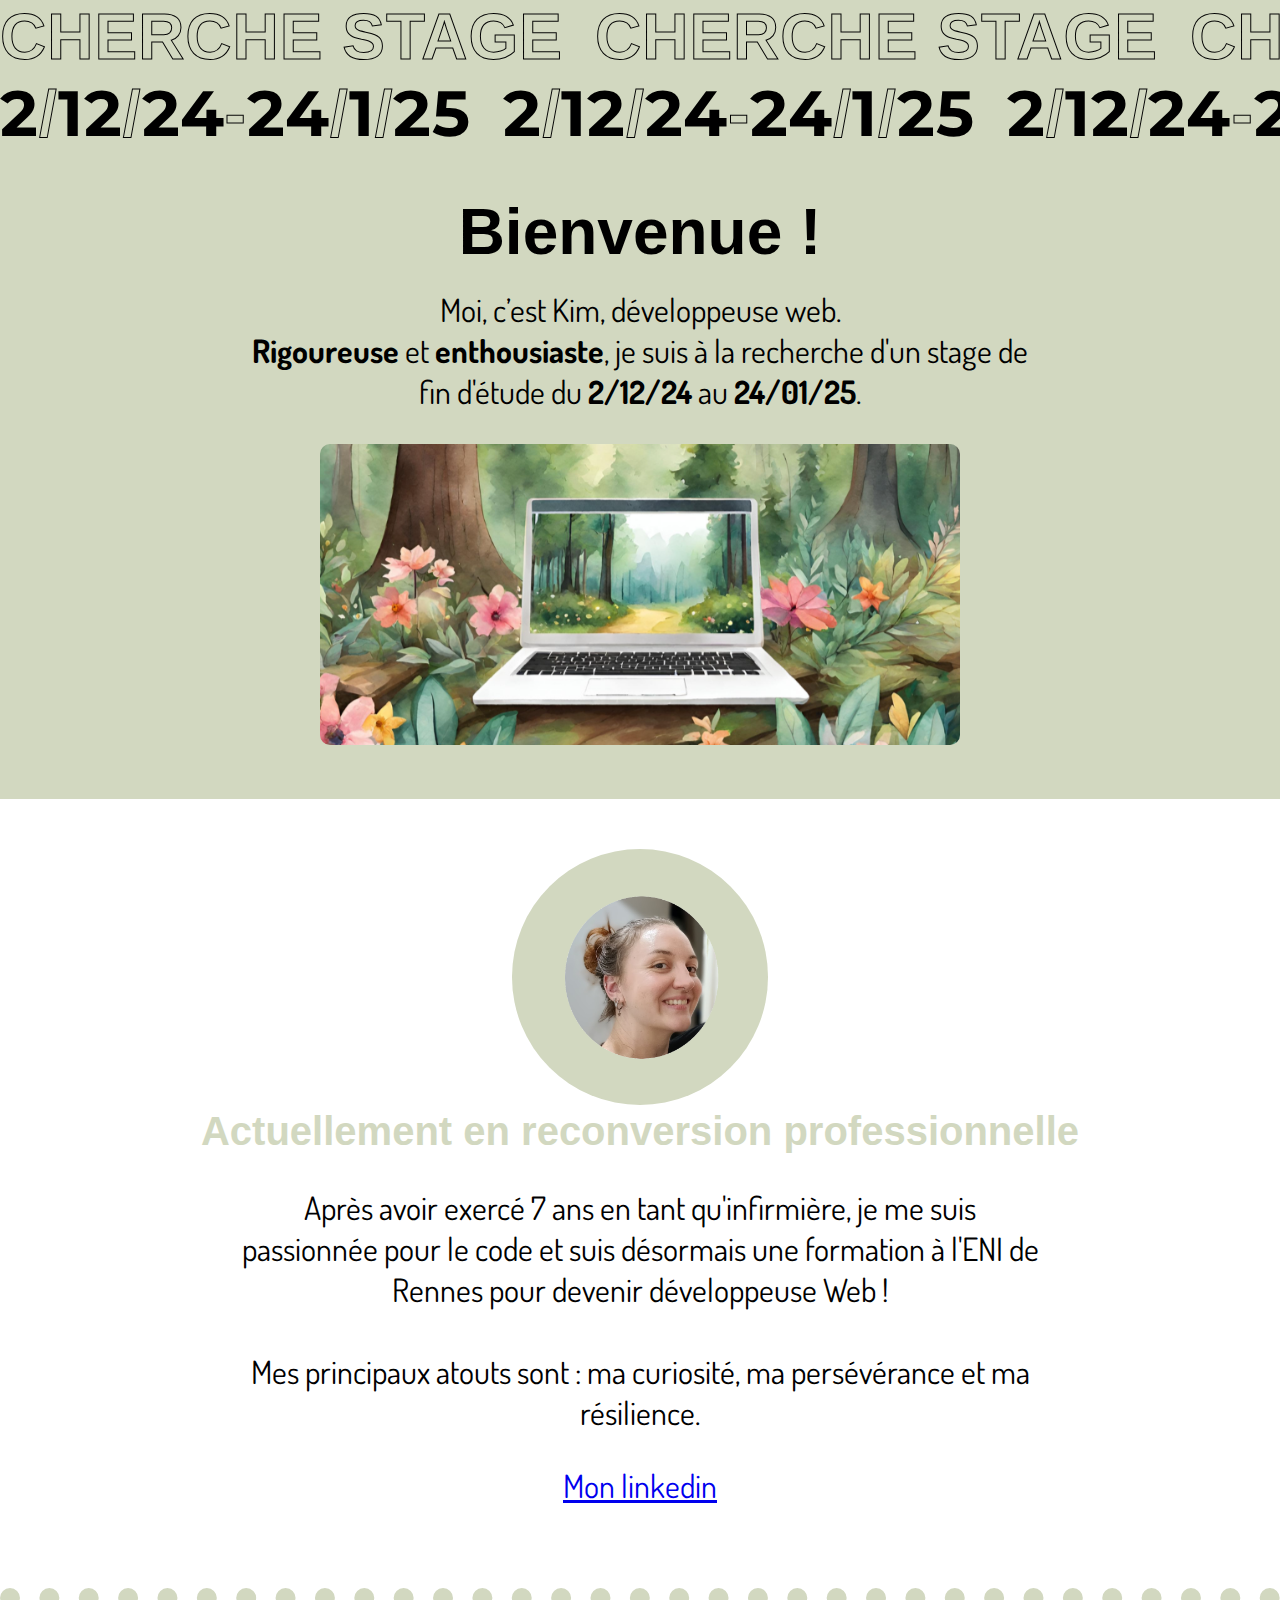
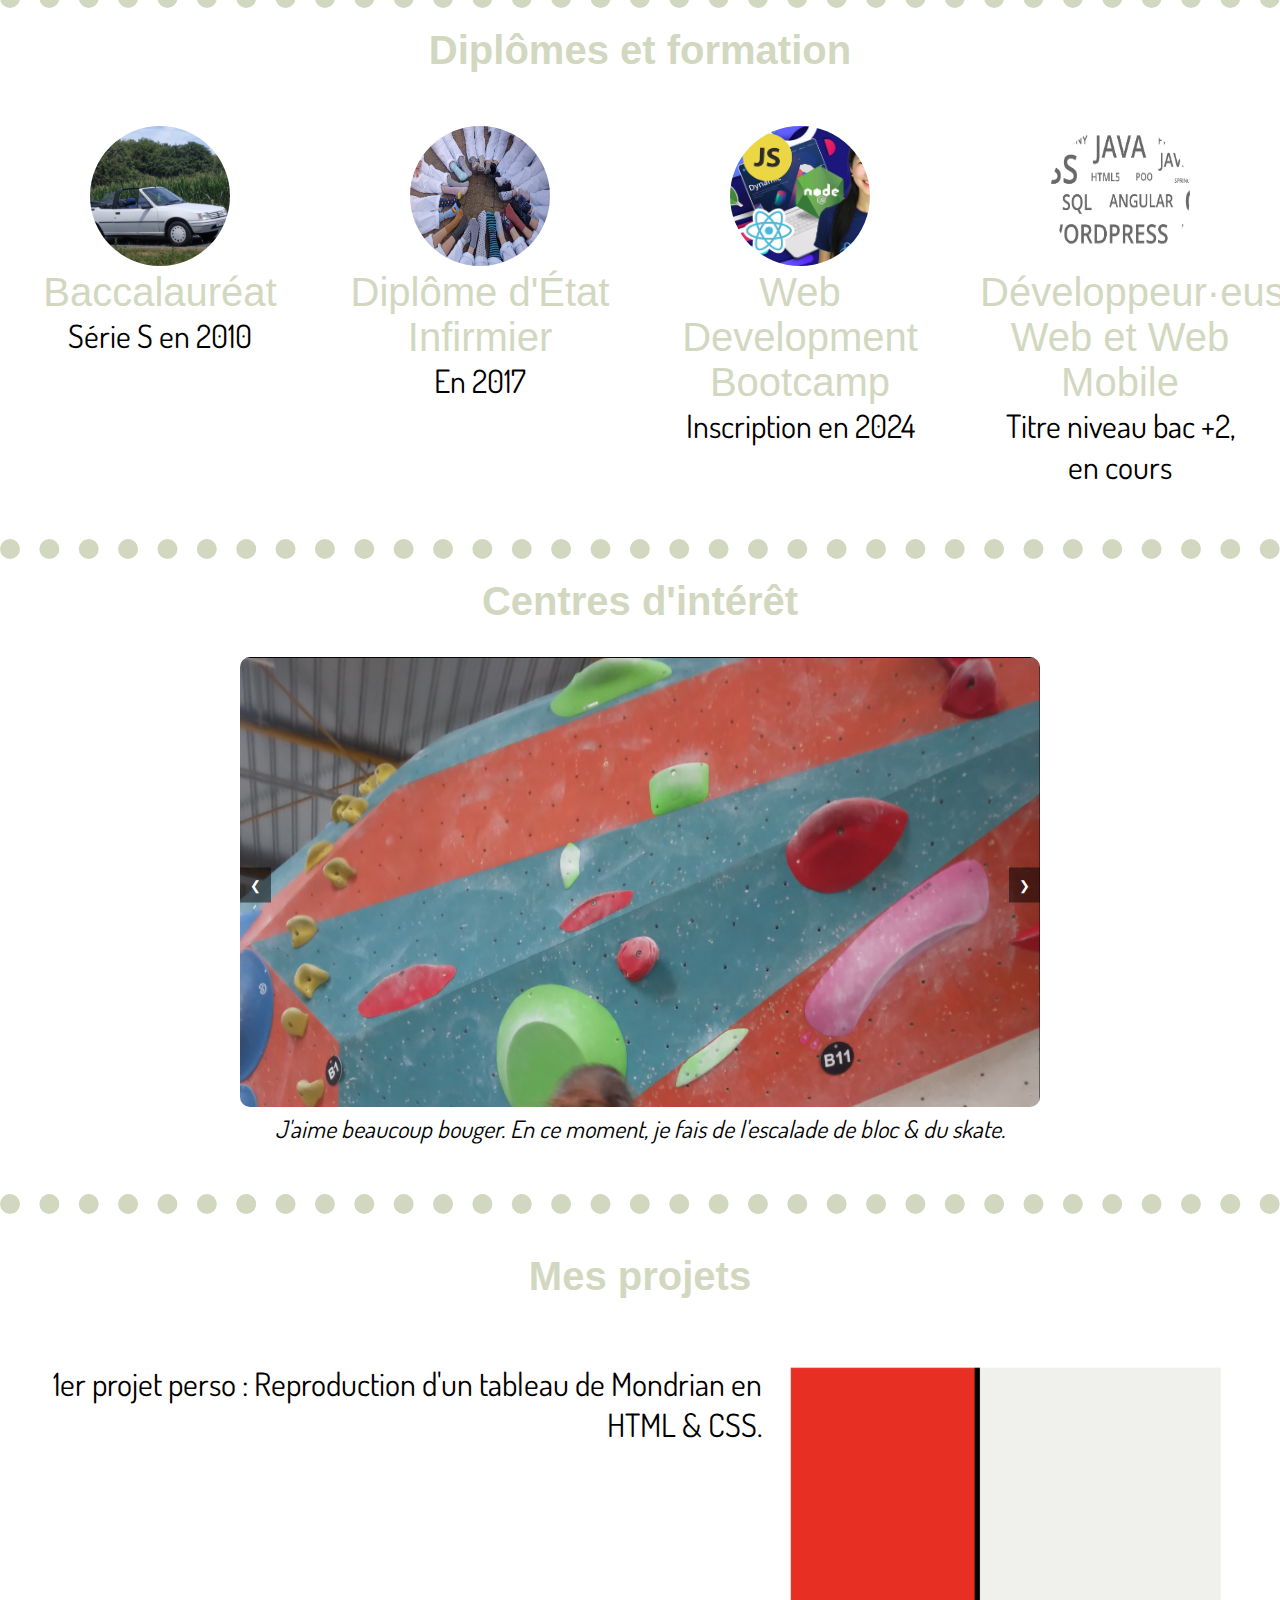
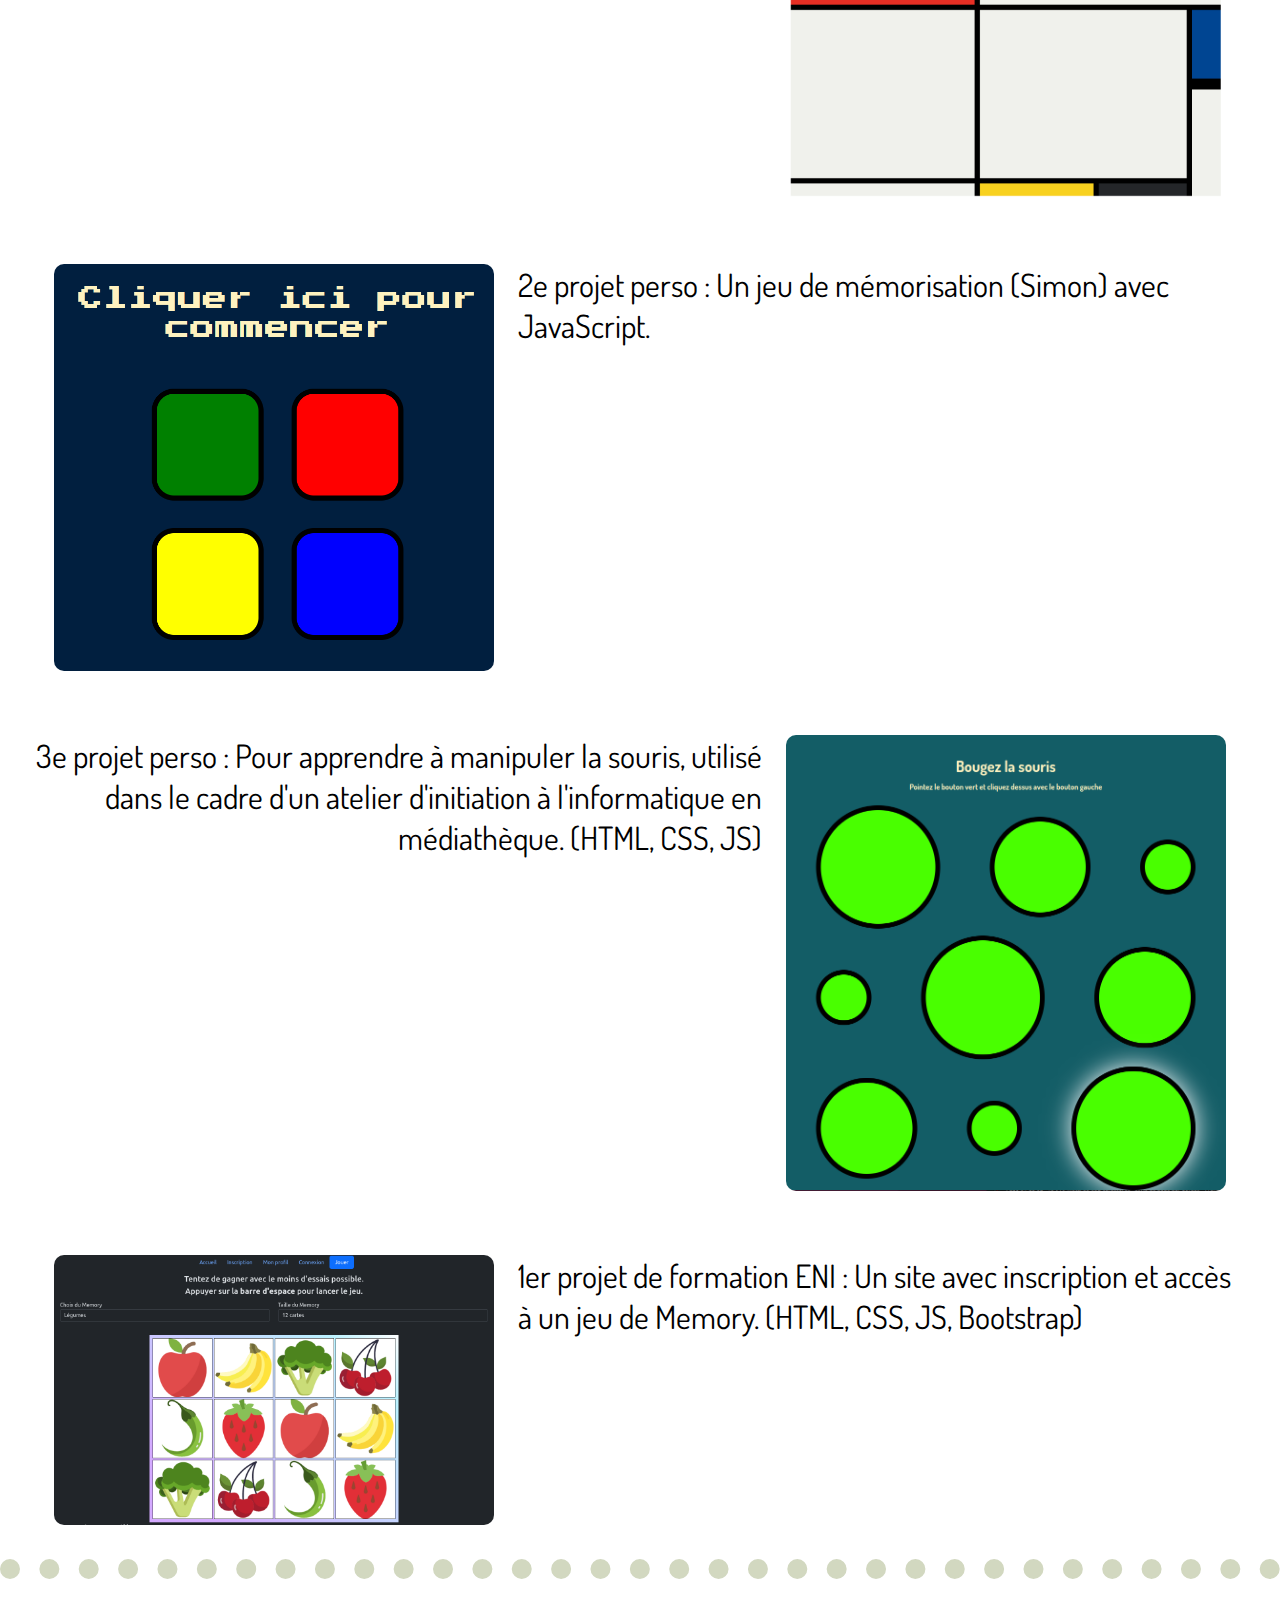
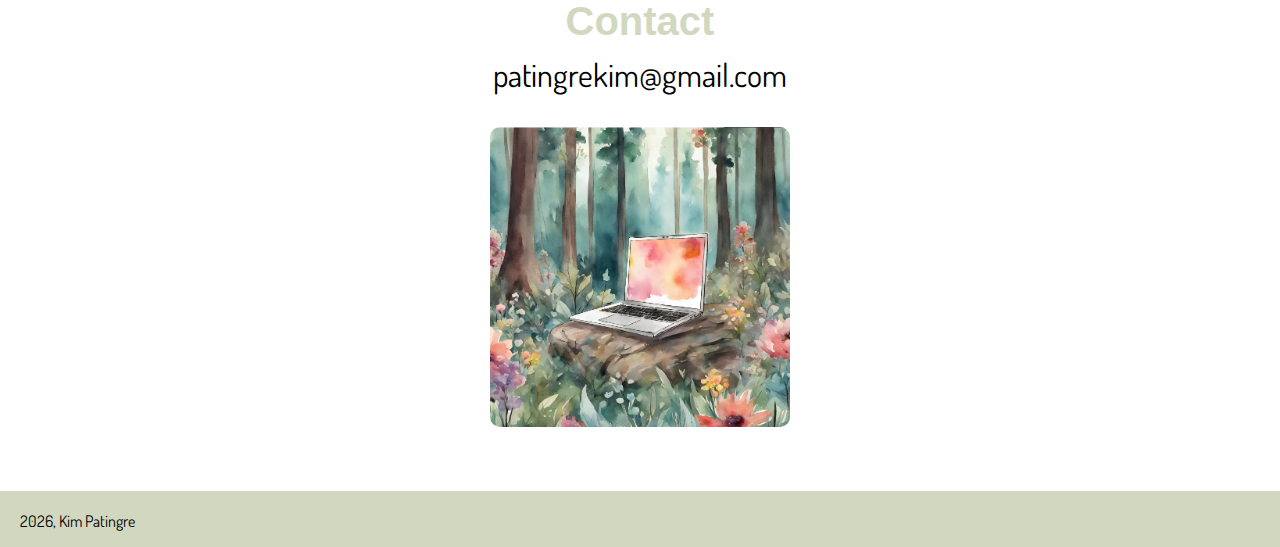
==== index.html @ 9e688f8a "ajout de 2bannieres pour stage" ====
<!DOCTYPE html>
<html lang="fr-FR">
    <head>
        <meta charset="UTF-8">
        <meta name="viewport" content="width=device-width, initial-scale=1.0">
        <title>Kim présente Kim</title>
        <link rel="icon" type="image/png" href="./favicon.png">
        <link rel="stylesheet" href="./Public/style.css">
        <link rel="preconnect" href="https://fonts.googleapis.com">
        <link rel="preconnect" href="https://fonts.gstatic.com" crossorigin>
        <link href="https://fonts.googleapis.com/css2?family=Dosis:wght@200..800&family=Montserrat:ital,wght@0,100..900;1,100..900&family=Roboto+Condensed:ital,wght@0,100..900;1,100..900&display=swap" rel="stylesheet">
      </head>
    <body>
<div class="text-wrapper">
  <h2 class="marquee">Cherche stage</h2>
  <h2 class="marquee">Cherche stage</h2>
  <h2 class="marquee">Cherche stage</h2>
</div>
<div class="text-wrapper">
  <h2 class="marquee reverse"><span>2</span>/<span>12</span>/<span>24</span>-<span>24</span>/<span>1</span>/<span>25</span></h2>
  <h2 class="marquee reverse"><span>2</span>/<span>12</span>/<span>24</span>-<span>24</span>/<span>1</span>/<span>25</span></h2>
  <h2 class="marquee reverse"><span>2</span>/<span>12</span>/<span>24</span>-<span>24</span>/<span>1</span>/<span>25</span></h2>
  
</div>
        <!-- Titre -->
        <section id="titre">
          <div class="titre">
                <h1>Bienvenue !</h1>
                <p>Moi, c’est Kim, développeuse web. <br> <b>Rigoureuse</b> et <b>enthousiaste</b>, je suis à la recherche d'un stage de fin d'étude du <b>2/12/24</b> au <b>24/01/25</b>.
              </p>
                  <img src="./assets/image/iaordiforetcheminredim.PNG" alt="">
          </div>
                </section>
        <!-- Presentation -->
        <section id="presentation">
                    <img src="./assets/image/tete.png" alt="">
                  <h2>Actuellement en reconversion professionnelle</h2>
                  <p>
                    Après avoir exercé 7 ans en tant qu'infirmière, je me suis passionnée pour le code et suis désormais une formation à l'ENI de Rennes pour devenir développeuse Web !<br><br>Mes principaux atouts sont : ma curiosité, ma persévérance et ma résilience.
                  </p>
                  <p><a href="https://www.linkedin.com/in/kim-patingre-62868a317/">Mon linkedin</a></p>
        </section>
        <!-- Chronologie -->
        <section id="chronos">
          <h2>Diplômes et formation</h2>
          <div class=container>
          <div class="certif">
                              <img src="./assets/image/c205.jpg" width="140" height="140">
                  <h3>Baccalauréat</h3>
                  <p>Série S en 2010</p>
          </div>
          <div class="certif">
                              <img src="./assets/image/chaussetteside.jpg" width="140" height="140">
                  <h3>Diplôme d'État Infirmier</h3>
                  <p>En 2017</p>
          </div>
          <div class="certif">
                              <img src="./assets/image/bootcamp.PNG" width="140" height="140">
                  <h3>Web Development Bootcamp</h3>
                  <p>Inscription en 2024</p>
          </div>
                        <div class="certif">
            <img src="./assets/image/eniLangages.png" width="140" height="140">
            <h3>Développeur·euse Web et Web Mobile</h3>
            <p>Titre niveau bac +2, en cours</p>
          </div>
        </div>
        </section>
        <!-- Passion -->
        <section id="passion">
          <h2>Centres d'intérêt</h2>
        <div class="carousel">
          <button class="prev">&#10094;</button>
                <img class="carousel" src="./assets/image/escaladecarousel.jpg" alt="">
          <button class="next" >&#10095;</button>
        </div>
          <p class="carousel"><em>J'aime beaucoup bouger. En ce moment, je fais de l'escalade de bloc & du skate.</em></p>
    </section>
        <!-- Compétences -->
        <section id="skills"></section>
        <!-- Sites -->
        <section id="sites">
          <h2>Mes projets</h2>
          <div class="site site1">
            <p>1er projet perso : Reproduction d'un tableau de Mondrian en HTML & CSS.</p>
            <a class="projet mandrian" href="./Public/Mondrian/index.html">
              <img src="./assets/image/csstableau.png" alt="">
              </a>
          </div>
          <div class="site site2">
            <p>2e projet perso : Un jeu de mémorisation (Simon) avec JavaScript.</p>
            <a href="./Public/Simon/index.html">
              <img src="./assets/image/Simon.PNG" alt=""></a>
          </div>
                      <div class="site site1">
            <p>3e projet perso : Pour apprendre à manipuler la souris, utilisé dans le cadre d'un atelier d'initiation à l'informatique en médiathèque. (HTML, CSS, JS)</p>
            <a href="https://kimptgr.github.io/learnthemouse/">
              <img src="./assets/image/ltmbougez.png" alt=""></a>
          </div>
          <div class="site site2">
            <p>1er projet de formation ENI : Un site avec inscription et accès à un jeu de Memory. (HTML, CSS, JS, Bootstrap)</p>
            <a href="https://kimptgr.github.io/memory-eni/index.html">
              <img src="./assets/image/Memory.png" alt=""></a>
          </div>
        </section>
                <!-- Contact -->
                <section id="contact">
                      <h2>Contact</h2>
                            <p><script language="JavaScript" type="text/javascript">
                              var part1 = "patingrekim";
                              var part2 = Math.pow(2,6);
                              var part3 = String.fromCharCode(part2);
                              var part4 = "gmail.com";
                              var part5 = part1 + String.fromCharCode(part2) + part4;
                              document.write(part5); 
                              </script></p>
              

                          <img src="./assets/image/iaordiforet34.PNG" alt="">
              </section>
        <!-- Footer -->
        <section id="footer">
             <footer>
              <p>Kim Patingre</p>
             </footer>
        </section>
        <script src="./Public/script.js"></script>
    </body>
</html>
---- Public/style.css ----
body, html {
    margin: 0;
    padding: 0;
}

.text-wrapper{
    display: flex;
    justify-content: flex-start;
    overflow: hidden;
    background-color:#d2d8c0 ;
}

.marquee {
    text-transform: uppercase;
    white-space: nowrap;
    padding-right: 2rem;
    letter-spacing: 1px;
    animation: moves 6000ms linear infinite;
    color: transparent;
    margin: 0;
    font-size: 4rem;
    -webkit-text-stroke: 1px black;
    font-stretch: 100%;
}

.marquee.reverse {
    animation-direction: reverse;
}

.marquee span {
    color:black;
    font-family: "Montserrat", sans-serif;
    -webkit-text-stroke: 0px black;
}

@keyframes moves{
    0% {
        transform: translateX(0);
    }
    100%{
        transform: translateX(-100%);
    }
}

img {
    border-radius: 10px;
}
section {
    width:100vw;
    height: auto;
    text-align: center;
    overflow: hidden;
    margin-top: 20px;
    margin-bottom: 20px;
}

#titre{
    margin-top: 0px;
}

#footer {
    margin-bottom: 0px;
}

p {
    font-family: dosis, sans-serif;
    font-size: 2rem ;
    padding-left: 20px ;
    padding-right: 20px ;
    margin-left: auto;
    margin-right: auto;
    max-width: 800px;
    margin-top: 0px ;
}

h2, h3 {
    font-family: gudea, sans-serif ;
    font-size: 2.5rem;
    color: #d2d8c0;
    margin-top: 0px;
}

h3 {
    font-weight: lighter;
    margin-bottom: 0px ;
    padding-bottom: 0px;
}

h1 {
    font-family: gudea, sans-serif ;
    font-size: 4rem;
    margin-bottom: 20px;
}

#titre, #footer {
    background-color:#d2d8c0 ;
    width: 100vw;
}
#titre img {

    width:50%;
    height: fit-content;
    margin-bottom: 50px;
}

#presentation {
    margin-top: 50px;
    padding-bottom: 50px;
}

#presentation img{
    width: 20% ;
    min-width: 150px ;
    border-radius: 50%;
    background-color: #d2d8c0;
}


#chronos img {
    border-radius: 50%;
}

.container {
    display: flex;
    flex-wrap: wrap;
    justify-content: center;
}

.certif {
    flex:1;
    max-width: 350px;
    min-width: 250px;
    margin: 20px;
}

@media (max-width: 900px) {
    html {
        font-size: 0.7rem;
    }

    .container {
    flex-direction: column-reverse;
    align-items: center;}
}

#presentation, #passion, #sk8, #chronos, #sites {
    border-bottom: 20px dotted #d2d8c0;
}

#contact img {
    max-height: 300px;
    margin-bottom: 40px ;
}

#passion {
    padding-bottom: 50px;
}

.carousel {
    position: relative;
    max-width: 800px;
    margin: auto;
    overflow: hidden;
    text-align: center;
    font-size: 1.5rem ;
}

img.carousel {
    width: 100% ;
}

.prev, .next {
    position: absolute;
    top: 50%; 
    transform: translateY(-50%);
    background-color: rgba(0, 0, 0, 0.5);
    color: white;
    padding: 10px;
    border: none;
    cursor: pointer;
    z-index: 1;
}

.prev {
    left: 0;
}

.next {
    right: 0;
}

.site {
    display: flex;
    flex-wrap: wrap;
    padding: 30px; 
}
div.site a {
    flex: 1;
    max-width: 40% ;
}

div.site img {
    max-width: 90%;
    object-fit: cover;
}

div.site p {
    max-width: 60% ;
    flex: 1 ;
    padding: 0 ;
}

div.site1 p{
    text-align: right;
}

div.site2 p{
    text-align: left;
}

div.site2 {
    flex-direction: row-reverse;
}

@media (max-width: 768px) { 
    div.site {
        flex-direction: column ;

    }
    div.site a {
        max-width: 100%;

    }

    div.site p{
        text-align: center
    }

    .site1, .site2 {
        padding-top: 0 px;
    }
} 

#contact h2 {
    margin-bottom: 10px ;
}

#footer p {
text-align: left;
font-size: 1rem;
color: black;
margin-top: 20px;
clear: both;
margin-left: 0px;
}

#footer {

}
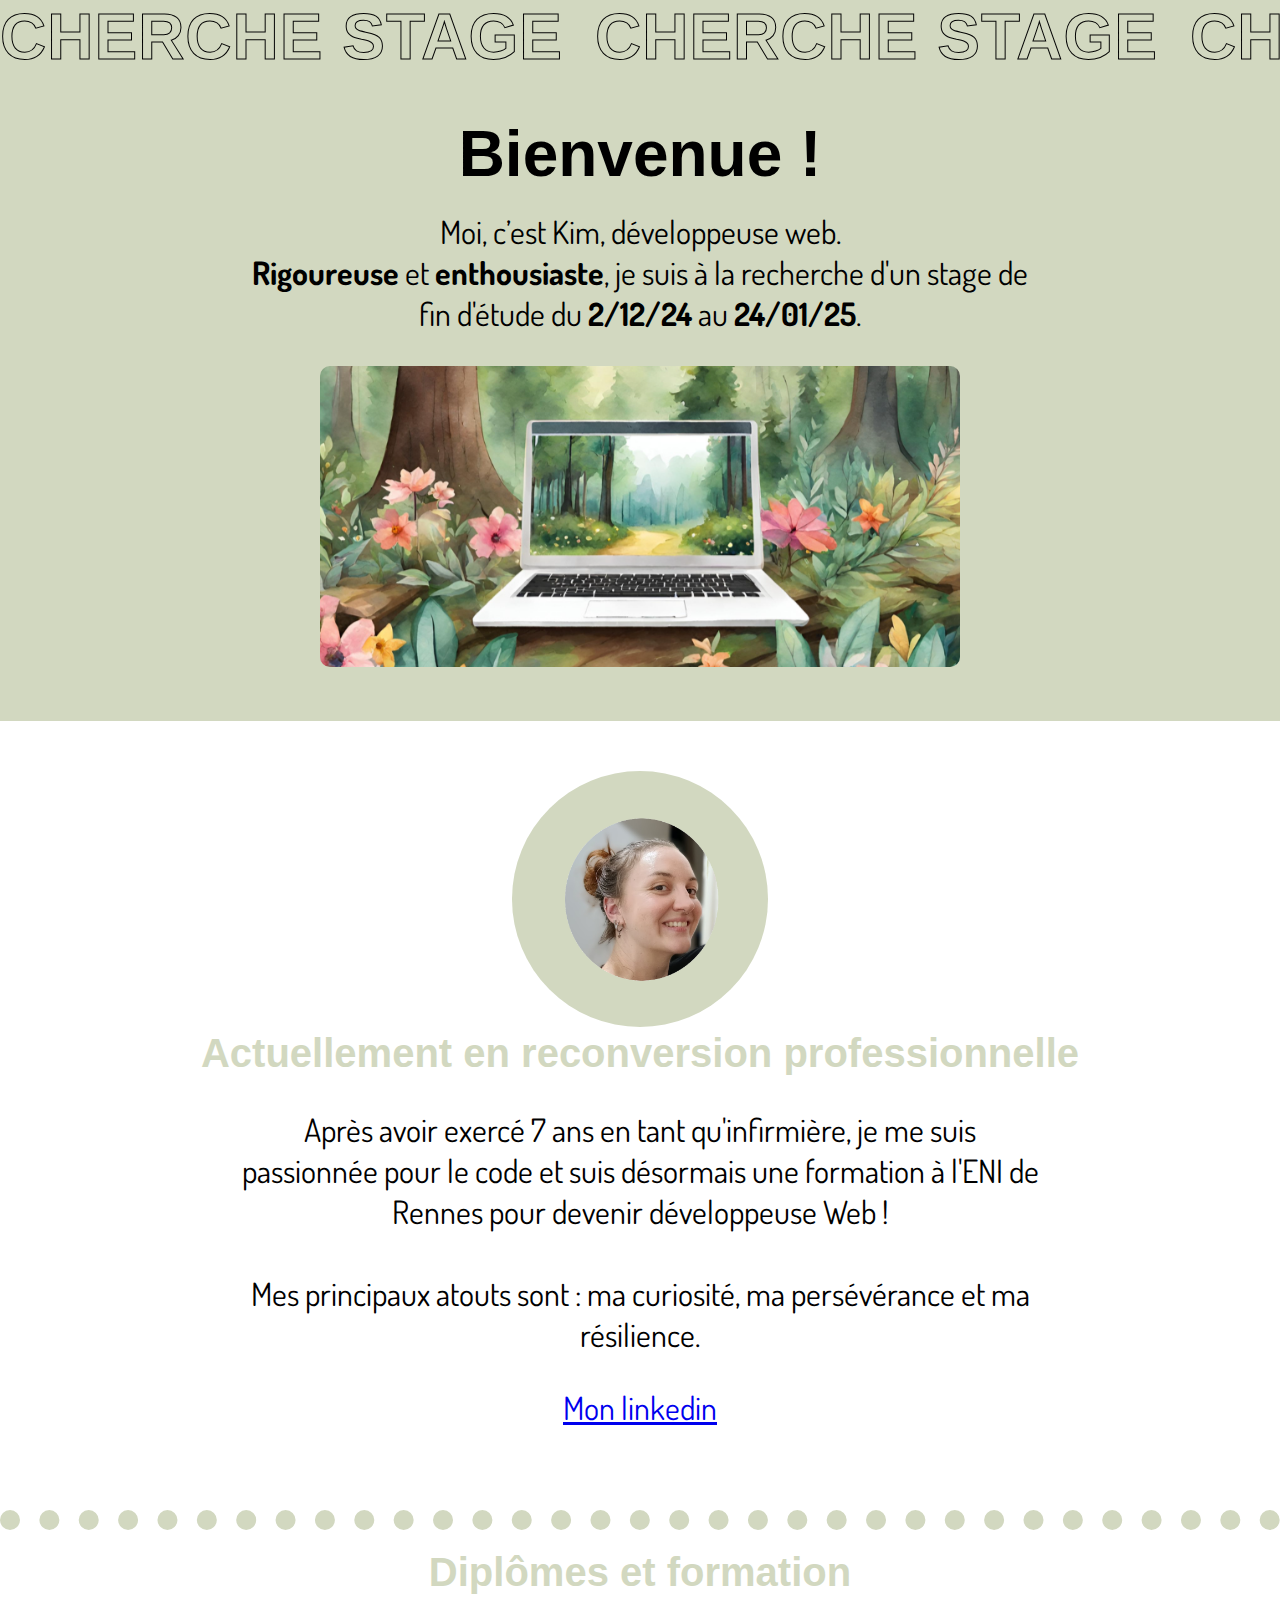
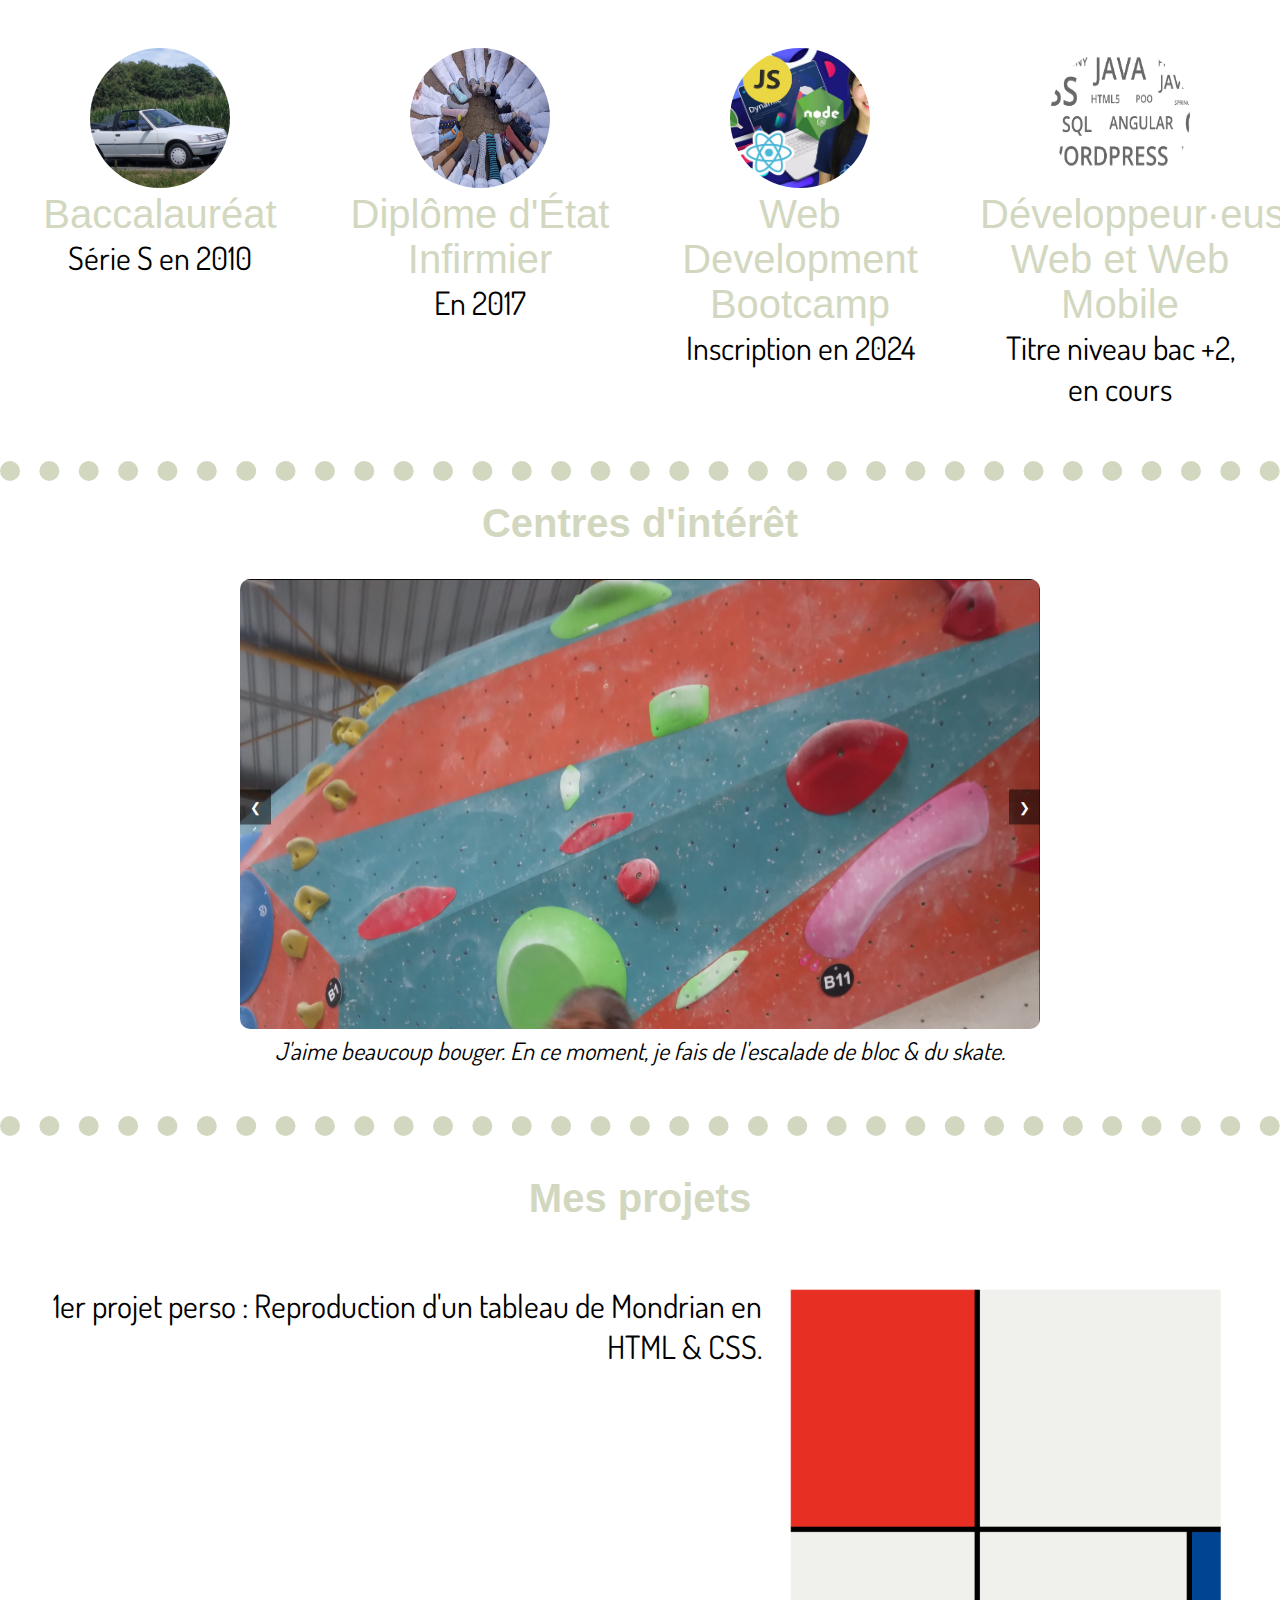
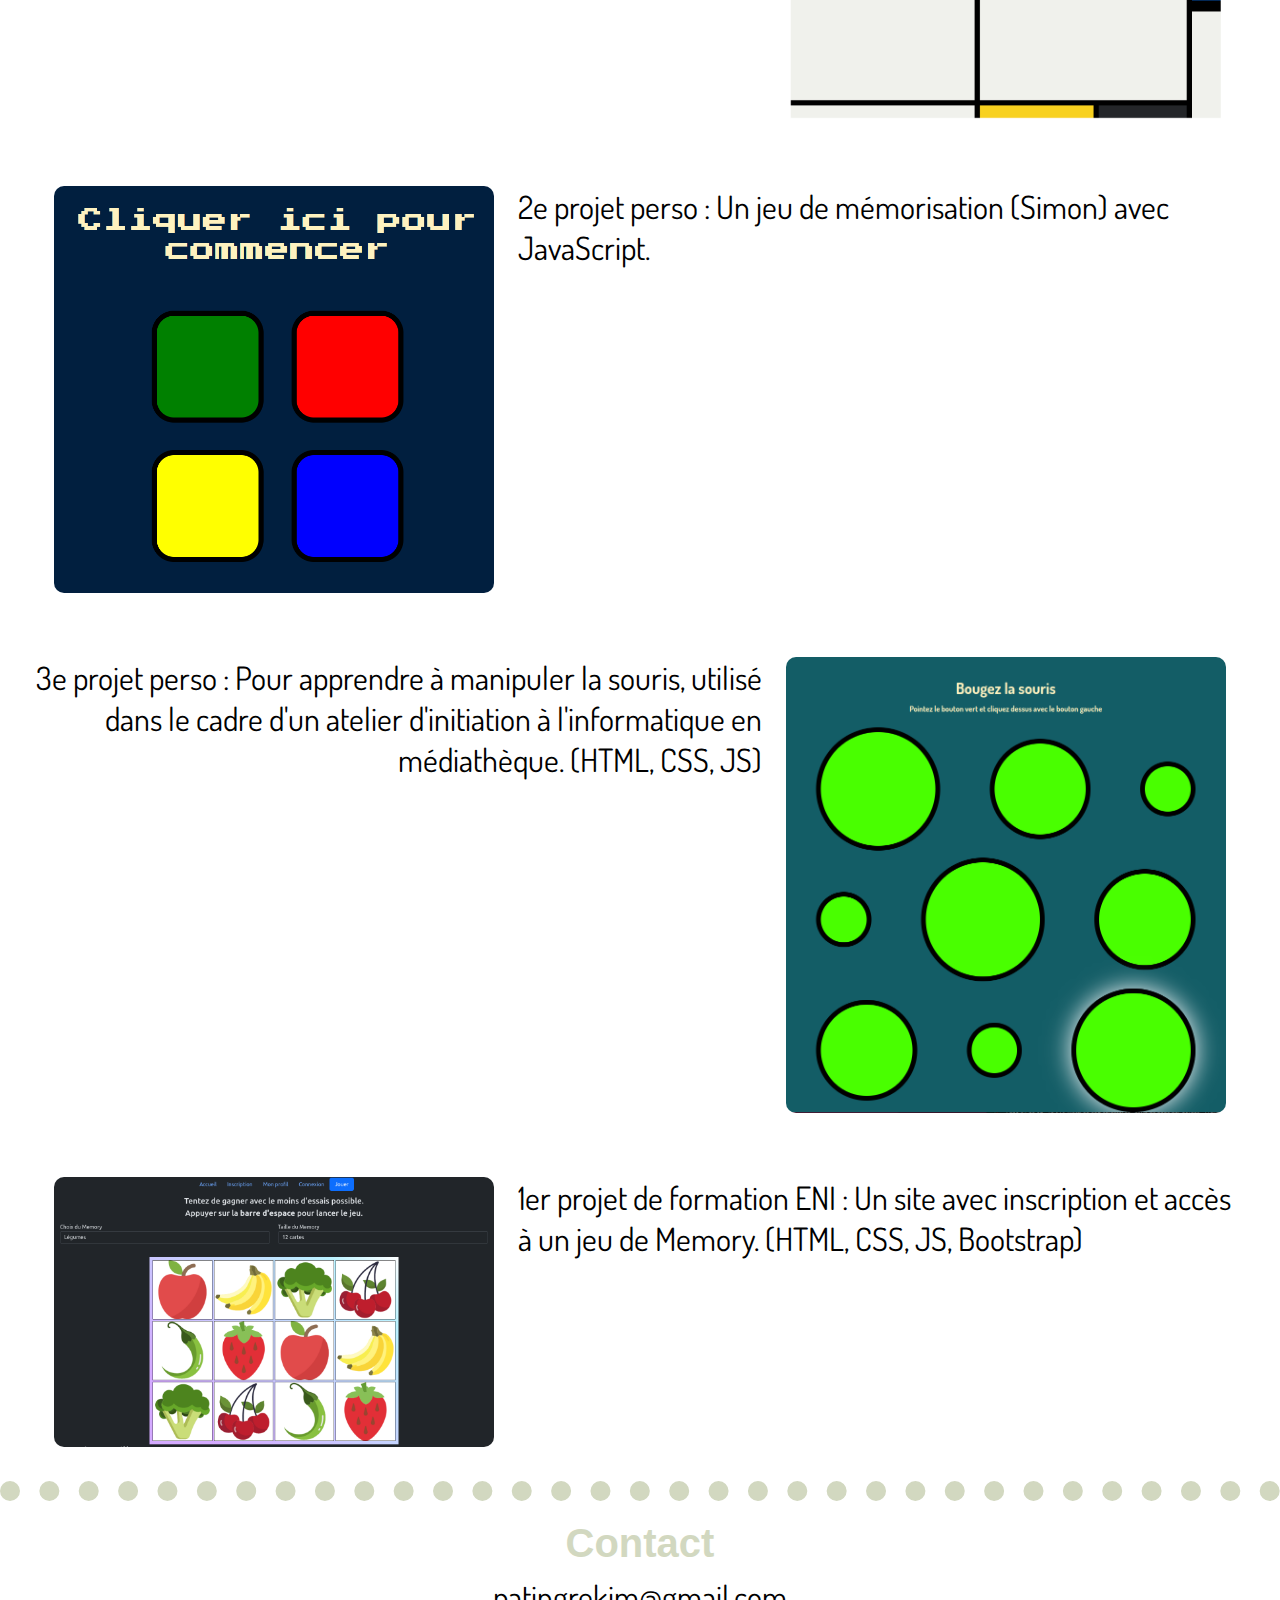
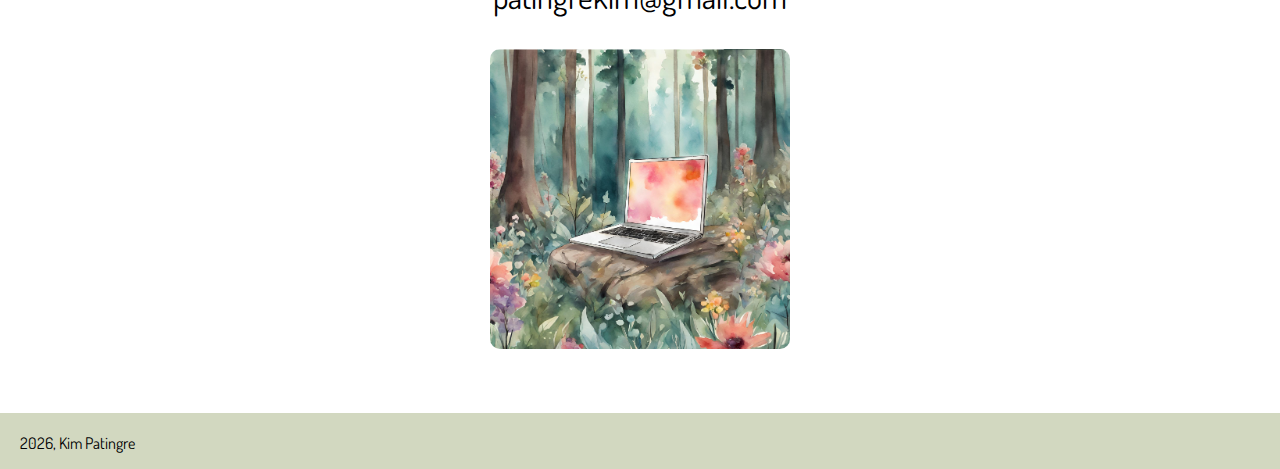
==== commit 85110834: "banner 'cherche stage'" ====
--- a/index.html
+++ b/index.html
@@ -12,15 +12,9 @@
       </head>
     <body>
 <div class="text-wrapper">
-  <h2 class="marquee">Cherche stage</h2>
-  <h2 class="marquee">Cherche stage</h2>
-  <h2 class="marquee">Cherche stage</h2>
-</div>
-<div class="text-wrapper">
-  <h2 class="marquee reverse"><span>2</span>/<span>12</span>/<span>24</span>-<span>24</span>/<span>1</span>/<span>25</span></h2>
-  <h2 class="marquee reverse"><span>2</span>/<span>12</span>/<span>24</span>-<span>24</span>/<span>1</span>/<span>25</span></h2>
-  <h2 class="marquee reverse"><span>2</span>/<span>12</span>/<span>24</span>-<span>24</span>/<span>1</span>/<span>25</span></h2>
-  
+  <h2 class="banner">Cherche stage</h2>
+  <h2 class="banner">Cherche stage</h2>
+  <h2 class="banner">Cherche stage</h2>
 </div>
         <!-- Titre -->
         <section id="titre">
--- a/Public/style.css
+++ b/Public/style.css
@@ -2,7 +2,7 @@
     margin: 0;
     padding: 0;
 }
-
+/*===---BANNER---===*/
 .text-wrapper{
     display: flex;
     justify-content: flex-start;
@@ -10,7 +10,7 @@
     background-color:#d2d8c0 ;
 }
 
-.marquee {
+.banner {
     text-transform: uppercase;
     white-space: nowrap;
     padding-right: 2rem;
@@ -23,16 +23,6 @@
     font-stretch: 100%;
 }
 
-.marquee.reverse {
-    animation-direction: reverse;
-}
-
-.marquee span {
-    color:black;
-    font-family: "Montserrat", sans-serif;
-    -webkit-text-stroke: 0px black;
-}
-
 @keyframes moves{
     0% {
         transform: translateX(0);
@@ -41,7 +31,7 @@
         transform: translateX(-100%);
     }
 }
-
+/*===---PRESENTATIONN---===*/
 img {
     border-radius: 10px;
 }
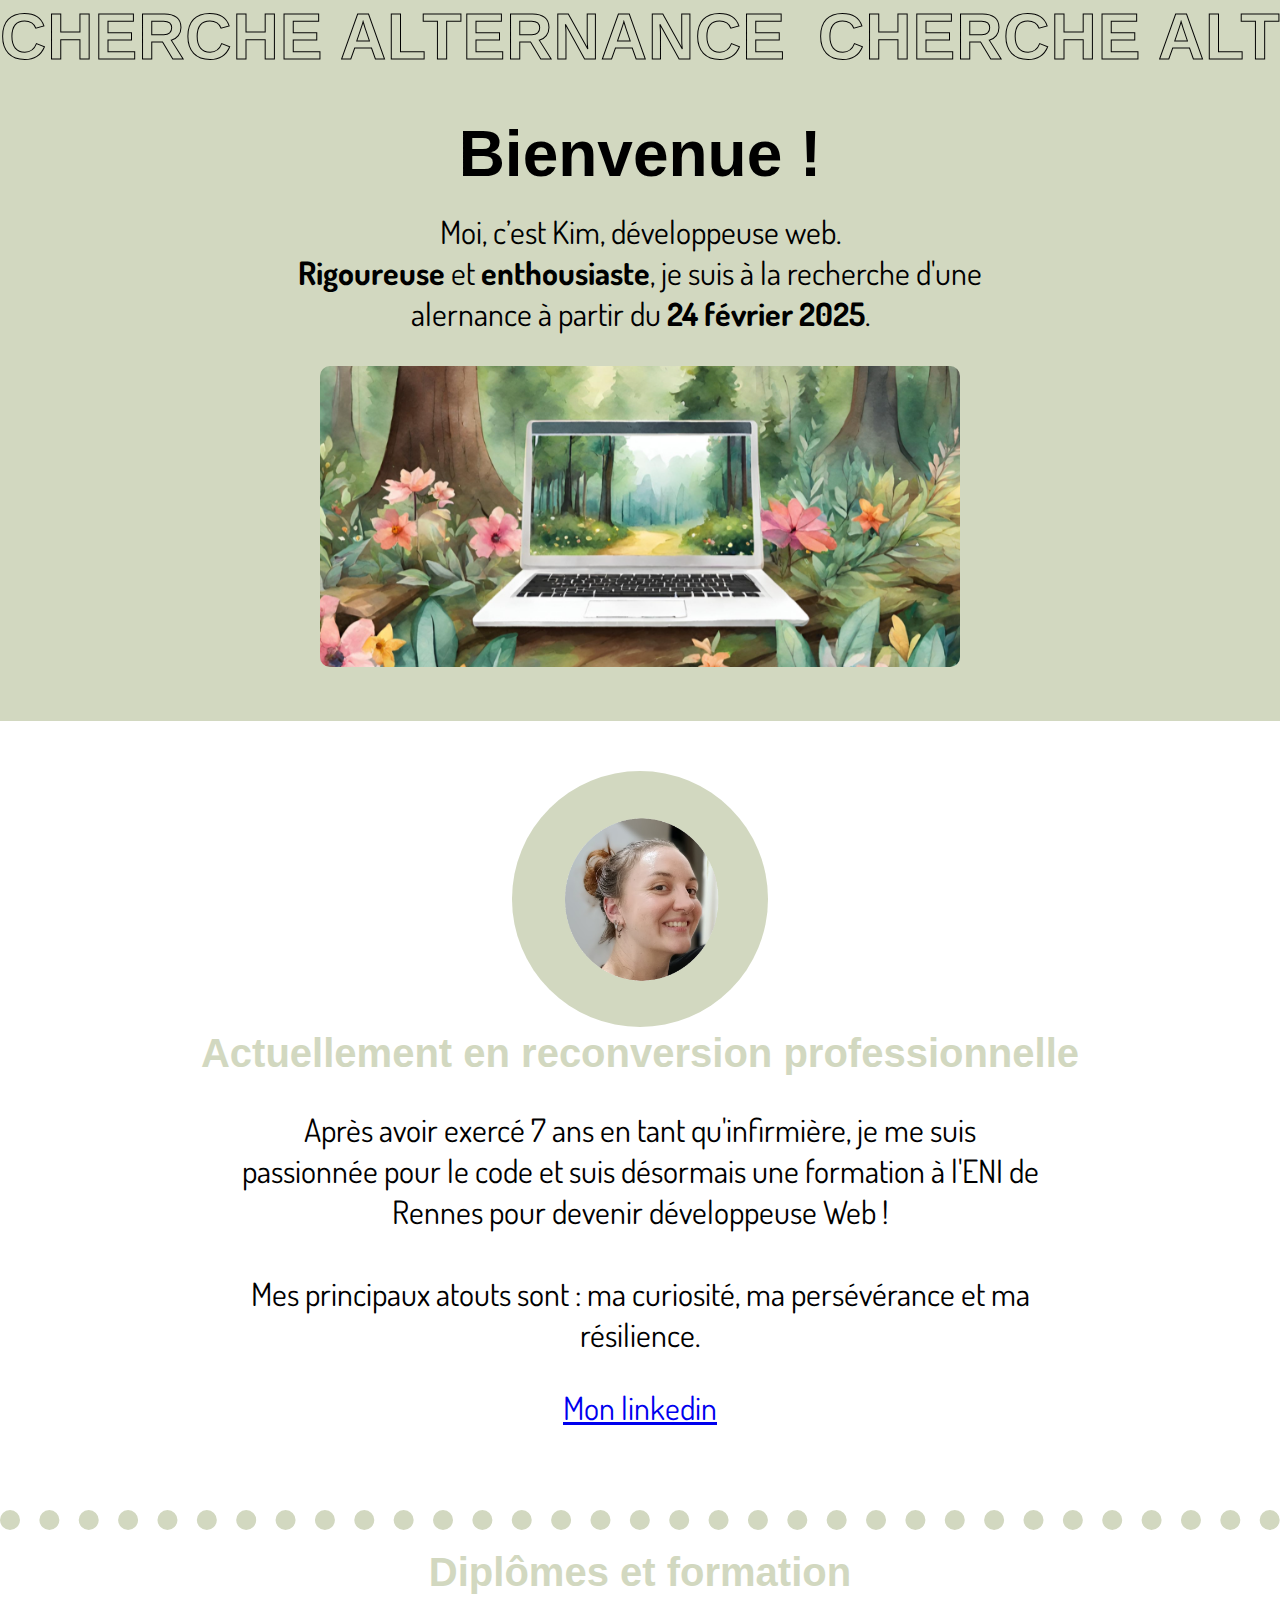
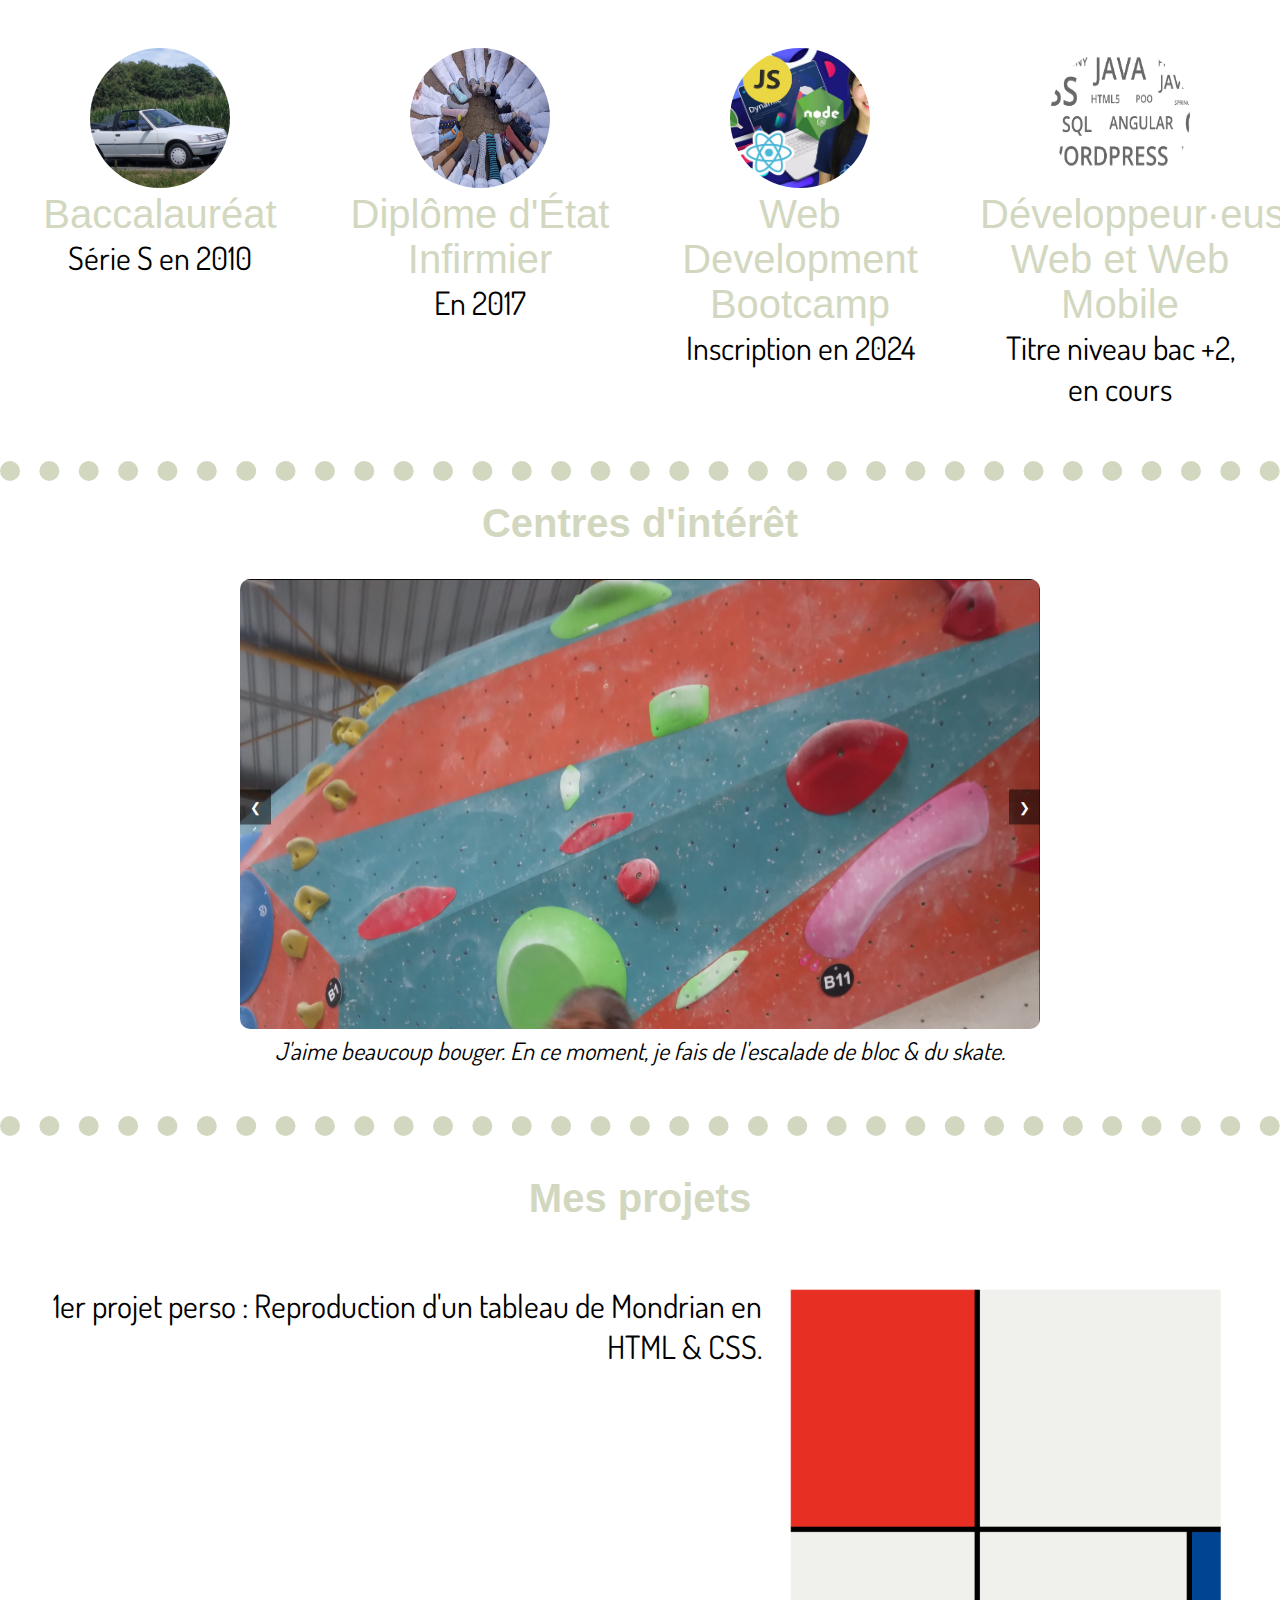
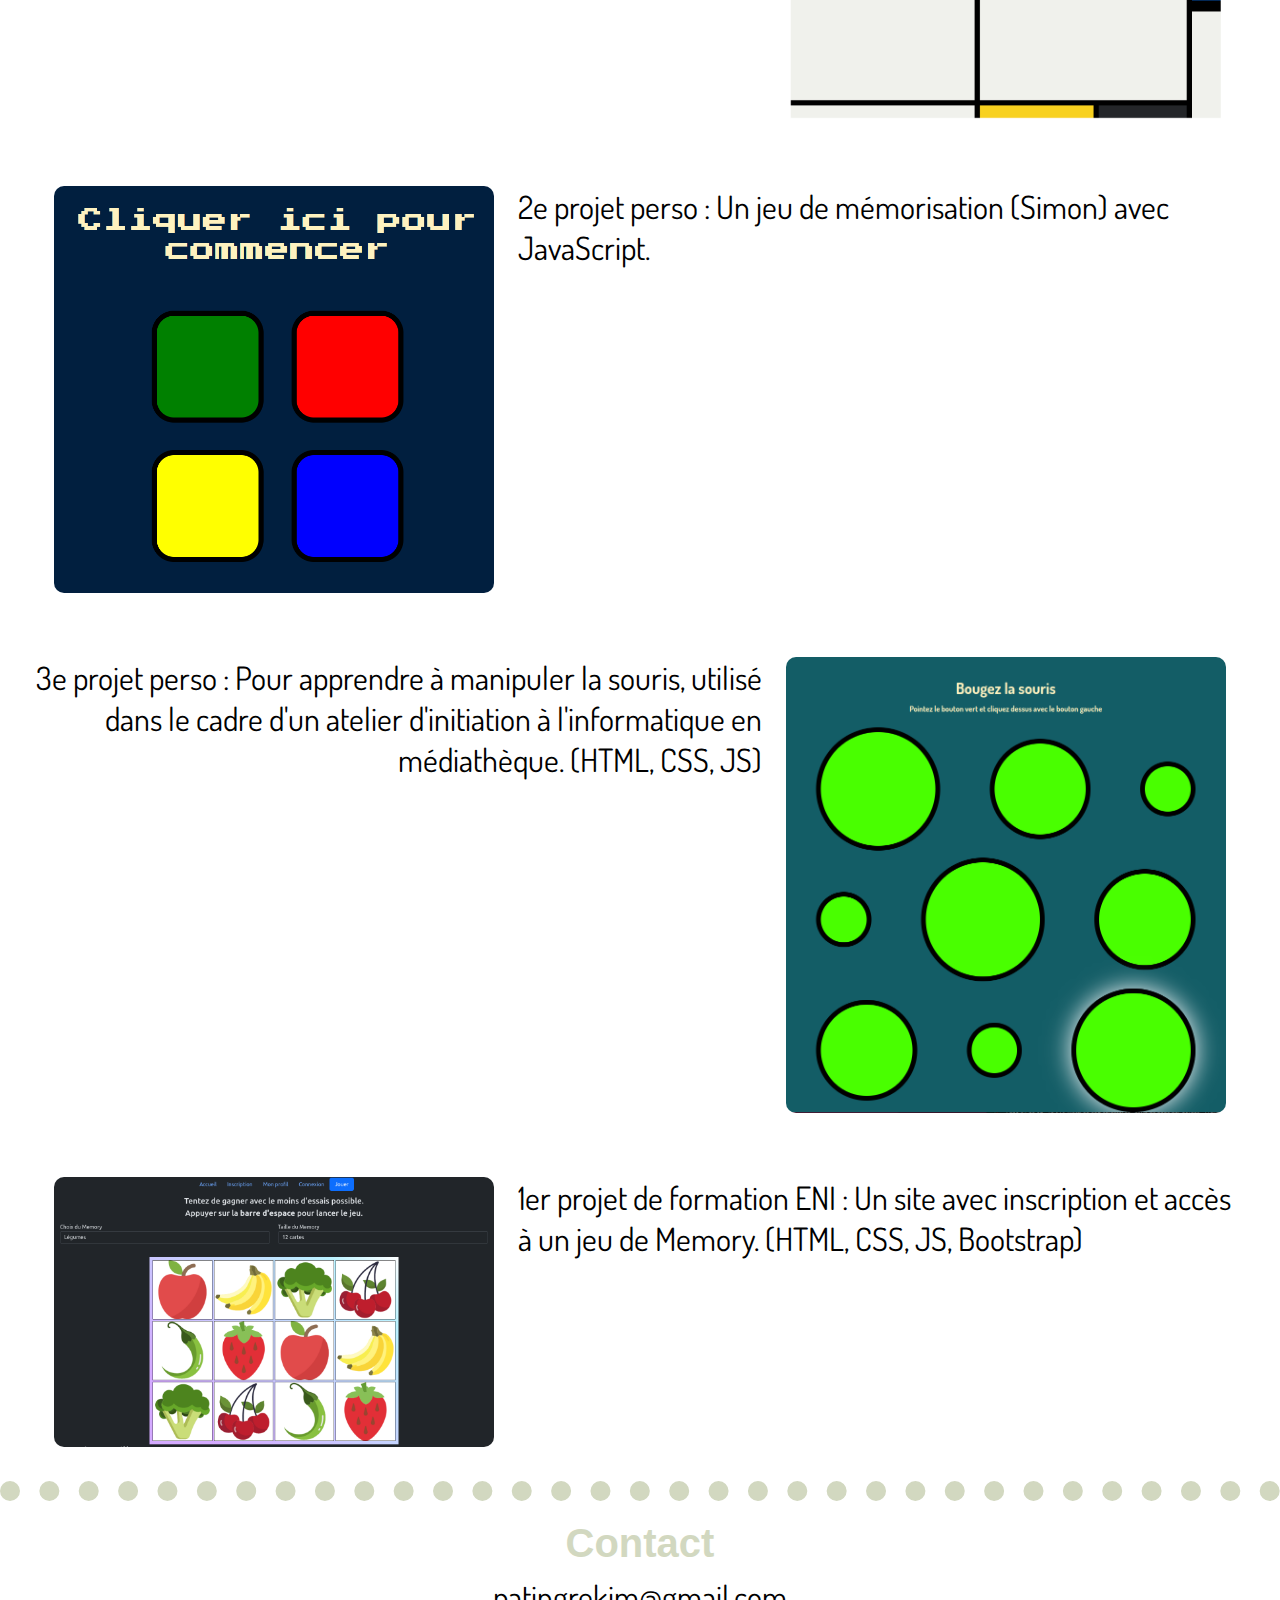
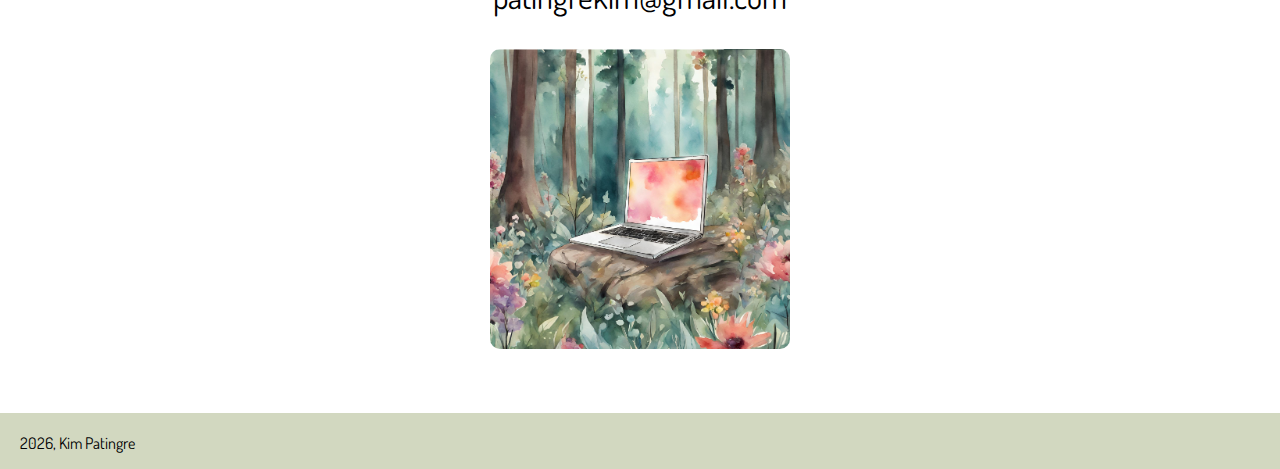
==== commit de7853df: "change stage into alternance" ====
--- a/index.html
+++ b/index.html
@@ -1,123 +1,167 @@
 <!DOCTYPE html>
 <html lang="fr-FR">
-    <head>
-        <meta charset="UTF-8">
-        <meta name="viewport" content="width=device-width, initial-scale=1.0">
-        <title>Kim présente Kim</title>
-        <link rel="icon" type="image/png" href="./favicon.png">
-        <link rel="stylesheet" href="./Public/style.css">
-        <link rel="preconnect" href="https://fonts.googleapis.com">
-        <link rel="preconnect" href="https://fonts.gstatic.com" crossorigin>
-        <link href="https://fonts.googleapis.com/css2?family=Dosis:wght@200..800&family=Montserrat:ital,wght@0,100..900;1,100..900&family=Roboto+Condensed:ital,wght@0,100..900;1,100..900&display=swap" rel="stylesheet">
-      </head>
-    <body>
-<div class="text-wrapper">
-  <h2 class="banner">Cherche stage</h2>
-  <h2 class="banner">Cherche stage</h2>
-  <h2 class="banner">Cherche stage</h2>
-</div>
-        <!-- Titre -->
-        <section id="titre">
-          <div class="titre">
-                <h1>Bienvenue !</h1>
-                <p>Moi, c’est Kim, développeuse web. <br> <b>Rigoureuse</b> et <b>enthousiaste</b>, je suis à la recherche d'un stage de fin d'étude du <b>2/12/24</b> au <b>24/01/25</b>.
-              </p>
-                  <img src="./assets/image/iaordiforetcheminredim.PNG" alt="">
-          </div>
-                </section>
-        <!-- Presentation -->
-        <section id="presentation">
-                    <img src="./assets/image/tete.png" alt="">
-                  <h2>Actuellement en reconversion professionnelle</h2>
-                  <p>
-                    Après avoir exercé 7 ans en tant qu'infirmière, je me suis passionnée pour le code et suis désormais une formation à l'ENI de Rennes pour devenir développeuse Web !<br><br>Mes principaux atouts sont : ma curiosité, ma persévérance et ma résilience.
-                  </p>
-                  <p><a href="https://www.linkedin.com/in/kim-patingre-62868a317/">Mon linkedin</a></p>
-        </section>
-        <!-- Chronologie -->
-        <section id="chronos">
-          <h2>Diplômes et formation</h2>
-          <div class=container>
-          <div class="certif">
-                              <img src="./assets/image/c205.jpg" width="140" height="140">
-                  <h3>Baccalauréat</h3>
-                  <p>Série S en 2010</p>
-          </div>
-          <div class="certif">
-                              <img src="./assets/image/chaussetteside.jpg" width="140" height="140">
-                  <h3>Diplôme d'État Infirmier</h3>
-                  <p>En 2017</p>
-          </div>
-          <div class="certif">
-                              <img src="./assets/image/bootcamp.PNG" width="140" height="140">
-                  <h3>Web Development Bootcamp</h3>
-                  <p>Inscription en 2024</p>
-          </div>
-                        <div class="certif">
-            <img src="./assets/image/eniLangages.png" width="140" height="140">
-            <h3>Développeur·euse Web et Web Mobile</h3>
-            <p>Titre niveau bac +2, en cours</p>
-          </div>
+  <head>
+    <meta charset="UTF-8" />
+    <meta name="viewport" content="width=device-width, initial-scale=1.0" />
+    <title>Kim présente Kim</title>
+    <link rel="icon" type="image/png" href="./favicon.png" />
+    <link rel="stylesheet" href="./Public/style.css" />
+    <link rel="preconnect" href="https://fonts.googleapis.com" />
+    <link rel="preconnect" href="https://fonts.gstatic.com" crossorigin />
+    <link
+      href="https://fonts.googleapis.com/css2?family=Dosis:wght@200..800&family=Montserrat:ital,wght@0,100..900;1,100..900&family=Roboto+Condensed:ital,wght@0,100..900;1,100..900&display=swap"
+      rel="stylesheet"
+    />
+  </head>
+  <body>
+    <div class="text-wrapper">
+      <h2 class="banner">Cherche alternance</h2>
+      <h2 class="banner">Cherche alternance</h2>
+      <h2 class="banner">Cherche alternance</h2>
+      <h2 class="banner">Cherche alternance</h2>
+      <h2 class="banner">Cherche alternance</h2>
+      <h2 class="banner">Cherche alternance</h2>
+      <h2 class="banner">Cherche alternance</h2>
+    </div>
+    <!-- Titre -->
+    <section id="titre">
+      <div class="titre">
+        <h1>Bienvenue !</h1>
+        <p>
+          Moi, c’est Kim, développeuse web. <br />
+          <b>Rigoureuse</b> et <b>enthousiaste</b>, je suis à la recherche d'une
+          alernance à partir du <b>24 février 2025</b>.
+        </p>
+        <img src="./assets/image/iaordiforetcheminredim.PNG" alt="" />
+      </div>
+    </section>
+    <!-- Presentation -->
+    <section id="presentation">
+      <img src="./assets/image/tete.png" alt="" />
+      <h2>Actuellement en reconversion professionnelle</h2>
+      <p>
+        Après avoir exercé 7 ans en tant qu'infirmière, je me suis passionnée
+        pour le code et suis désormais une formation à l'ENI de Rennes pour
+        devenir développeuse Web !<br /><br />Mes principaux atouts sont : ma
+        curiosité, ma persévérance et ma résilience.
+      </p>
+      <p>
+        <a href="https://www.linkedin.com/in/kim-patingre-62868a317/"
+          >Mon linkedin</a
+        >
+      </p>
+    </section>
+    <!-- Chronologie -->
+    <section id="chronos">
+      <h2>Diplômes et formation</h2>
+      <div class="container">
+        <div class="certif">
+          <img src="./assets/image/c205.jpg" width="140" height="140" />
+          <h3>Baccalauréat</h3>
+          <p>Série S en 2010</p>
         </div>
-        </section>
-        <!-- Passion -->
-        <section id="passion">
-          <h2>Centres d'intérêt</h2>
-        <div class="carousel">
-          <button class="prev">&#10094;</button>
-                <img class="carousel" src="./assets/image/escaladecarousel.jpg" alt="">
-          <button class="next" >&#10095;</button>
+        <div class="certif">
+          <img
+            src="./assets/image/chaussetteside.jpg"
+            width="140"
+            height="140"
+          />
+          <h3>Diplôme d'État Infirmier</h3>
+          <p>En 2017</p>
         </div>
-          <p class="carousel"><em>J'aime beaucoup bouger. En ce moment, je fais de l'escalade de bloc & du skate.</em></p>
+        <div class="certif">
+          <img src="./assets/image/bootcamp.PNG" width="140" height="140" />
+          <h3>Web Development Bootcamp</h3>
+          <p>Inscription en 2024</p>
+        </div>
+        <div class="certif">
+          <img src="./assets/image/eniLangages.png" width="140" height="140" />
+          <h3>Développeur·euse Web et Web Mobile</h3>
+          <p>Titre niveau bac +2, en cours</p>
+        </div>
+      </div>
     </section>
-        <!-- Compétences -->
-        <section id="skills"></section>
-        <!-- Sites -->
-        <section id="sites">
-          <h2>Mes projets</h2>
-          <div class="site site1">
-            <p>1er projet perso : Reproduction d'un tableau de Mondrian en HTML & CSS.</p>
-            <a class="projet mandrian" href="./Public/Mondrian/index.html">
-              <img src="./assets/image/csstableau.png" alt="">
-              </a>
-          </div>
-          <div class="site site2">
-            <p>2e projet perso : Un jeu de mémorisation (Simon) avec JavaScript.</p>
-            <a href="./Public/Simon/index.html">
-              <img src="./assets/image/Simon.PNG" alt=""></a>
-          </div>
-                      <div class="site site1">
-            <p>3e projet perso : Pour apprendre à manipuler la souris, utilisé dans le cadre d'un atelier d'initiation à l'informatique en médiathèque. (HTML, CSS, JS)</p>
-            <a href="https://kimptgr.github.io/learnthemouse/">
-              <img src="./assets/image/ltmbougez.png" alt=""></a>
-          </div>
-          <div class="site site2">
-            <p>1er projet de formation ENI : Un site avec inscription et accès à un jeu de Memory. (HTML, CSS, JS, Bootstrap)</p>
-            <a href="https://kimptgr.github.io/memory-eni/index.html">
-              <img src="./assets/image/Memory.png" alt=""></a>
-          </div>
-        </section>
-                <!-- Contact -->
-                <section id="contact">
-                      <h2>Contact</h2>
-                            <p><script language="JavaScript" type="text/javascript">
-                              var part1 = "patingrekim";
-                              var part2 = Math.pow(2,6);
-                              var part3 = String.fromCharCode(part2);
-                              var part4 = "gmail.com";
-                              var part5 = part1 + String.fromCharCode(part2) + part4;
-                              document.write(part5); 
-                              </script></p>
-              
+    <!-- Passion -->
+    <section id="passion">
+      <h2>Centres d'intérêt</h2>
+      <div class="carousel">
+        <button class="prev">&#10094;</button>
+        <img
+          class="carousel"
+          src="./assets/image/escaladecarousel.jpg"
+          alt=""
+        />
+        <button class="next">&#10095;</button>
+      </div>
+      <p class="carousel">
+        <em
+          >J'aime beaucoup bouger. En ce moment, je fais de l'escalade de bloc &
+          du skate.</em
+        >
+      </p>
+    </section>
+    <!-- Compétences -->
+    <section id="skills"></section>
+    <!-- Sites -->
+    <section id="sites">
+      <h2>Mes projets</h2>
+      <div class="site site1">
+        <p>
+          1er projet perso : Reproduction d'un tableau de Mondrian en HTML &
+          CSS.
+        </p>
+        <a class="projet mandrian" href="./Public/Mondrian/index.html">
+          <img src="./assets/image/csstableau.png" alt="" />
+        </a>
+      </div>
+      <div class="site site2">
+        <p>2e projet perso : Un jeu de mémorisation (Simon) avec JavaScript.</p>
+        <a href="./Public/Simon/index.html">
+          <img src="./assets/image/Simon.PNG" alt=""
+        /></a>
+      </div>
+      <div class="site site1">
+        <p>
+          3e projet perso : Pour apprendre à manipuler la souris, utilisé dans
+          le cadre d'un atelier d'initiation à l'informatique en médiathèque.
+          (HTML, CSS, JS)
+        </p>
+        <a href="https://kimptgr.github.io/learnthemouse/">
+          <img src="./assets/image/ltmbougez.png" alt=""
+        /></a>
+      </div>
+      <div class="site site2">
+        <p>
+          1er projet de formation ENI : Un site avec inscription et accès à un
+          jeu de Memory. (HTML, CSS, JS, Bootstrap)
+        </p>
+        <a href="https://kimptgr.github.io/memory-eni/index.html">
+          <img src="./assets/image/Memory.png" alt=""
+        /></a>
+      </div>
+    </section>
+    <!-- Contact -->
+    <section id="contact">
+      <h2>Contact</h2>
+      <p>
+        <script language="JavaScript" type="text/javascript">
+          var part1 = "patingrekim";
+          var part2 = Math.pow(2, 6);
+          var part3 = String.fromCharCode(part2);
+          var part4 = "gmail.com";
+          var part5 = part1 + String.fromCharCode(part2) + part4;
+          document.write(part5);
+        </script>
+      </p>
 
-                          <img src="./assets/image/iaordiforet34.PNG" alt="">
-              </section>
-        <!-- Footer -->
-        <section id="footer">
-             <footer>
-              <p>Kim Patingre</p>
-             </footer>
-        </section>
-        <script src="./Public/script.js"></script>
-    </body>
+      <img src="./assets/image/iaordiforet34.PNG" alt="" />
+    </section>
+    <!-- Footer -->
+    <section id="footer">
+      <footer>
+        <p>Kim Patingre</p>
+      </footer>
+    </section>
+    <script src="./Public/script.js"></script>
+  </body>
 </html>
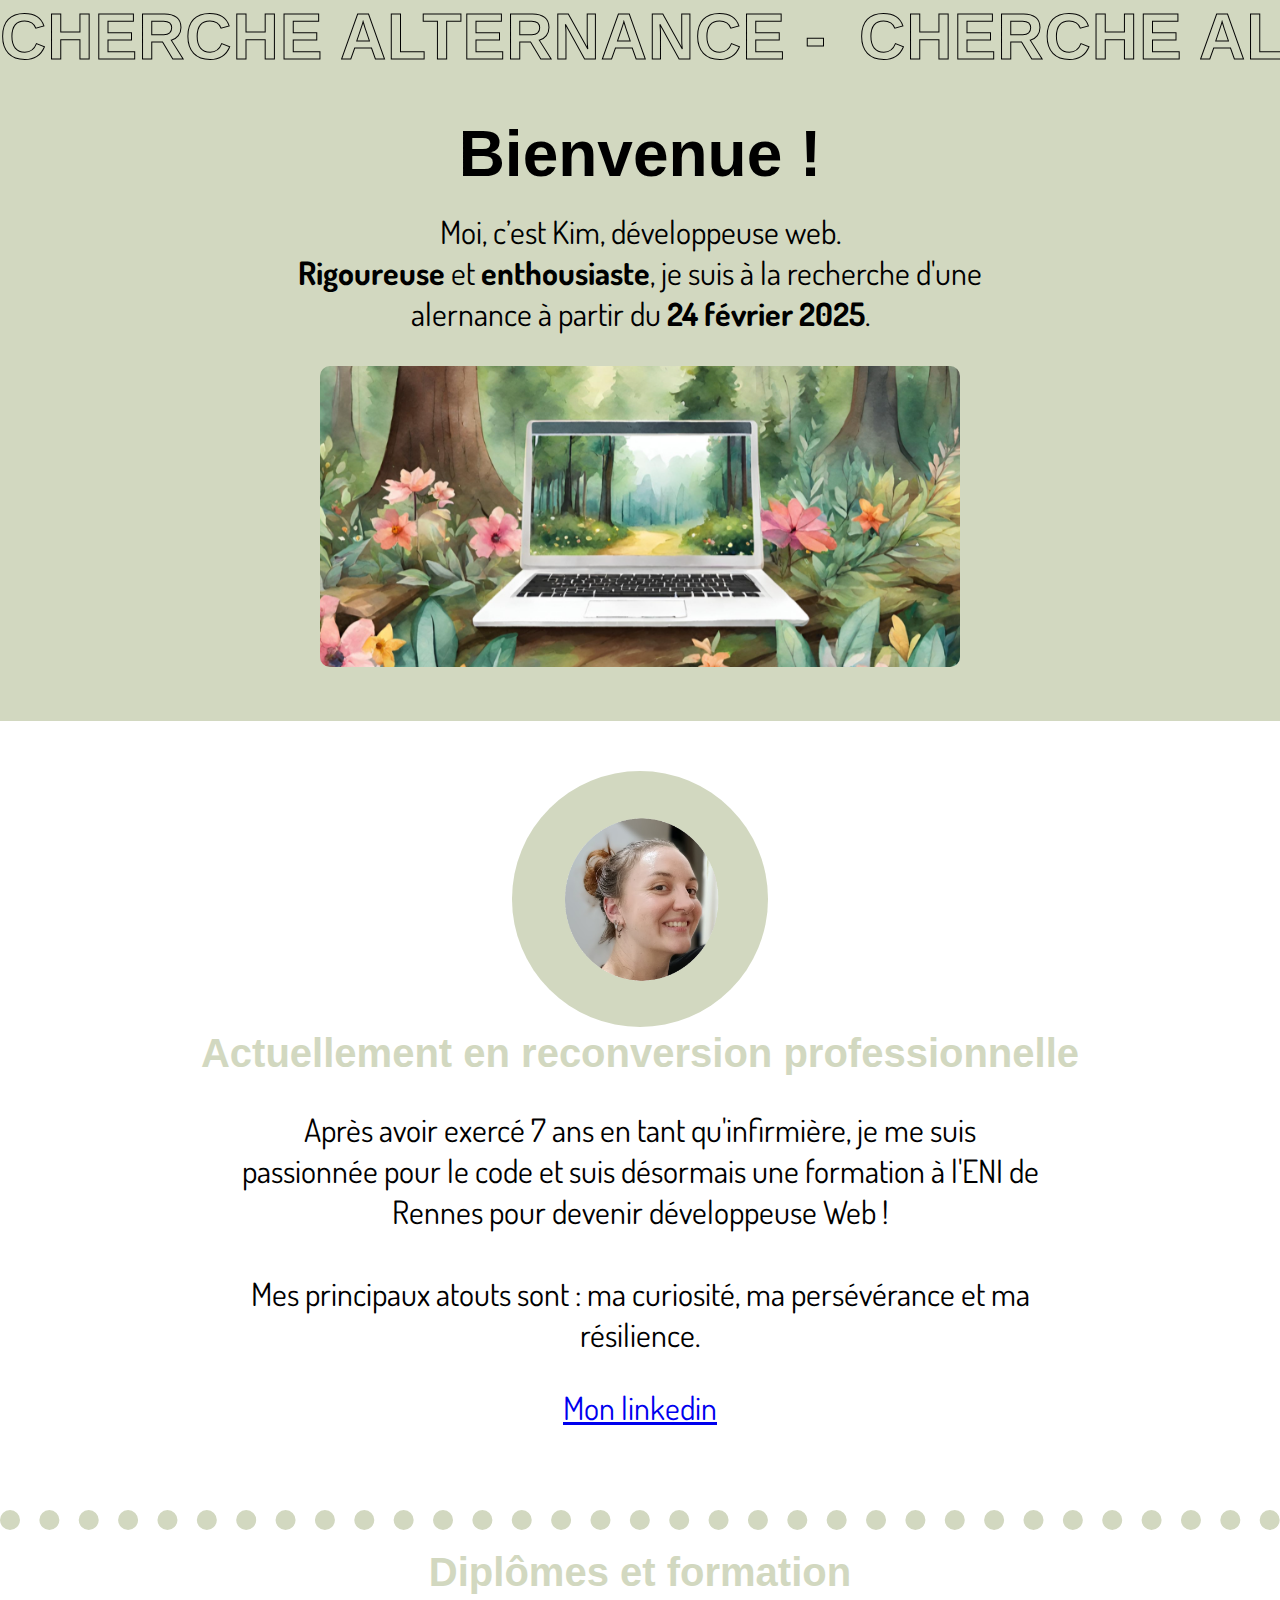
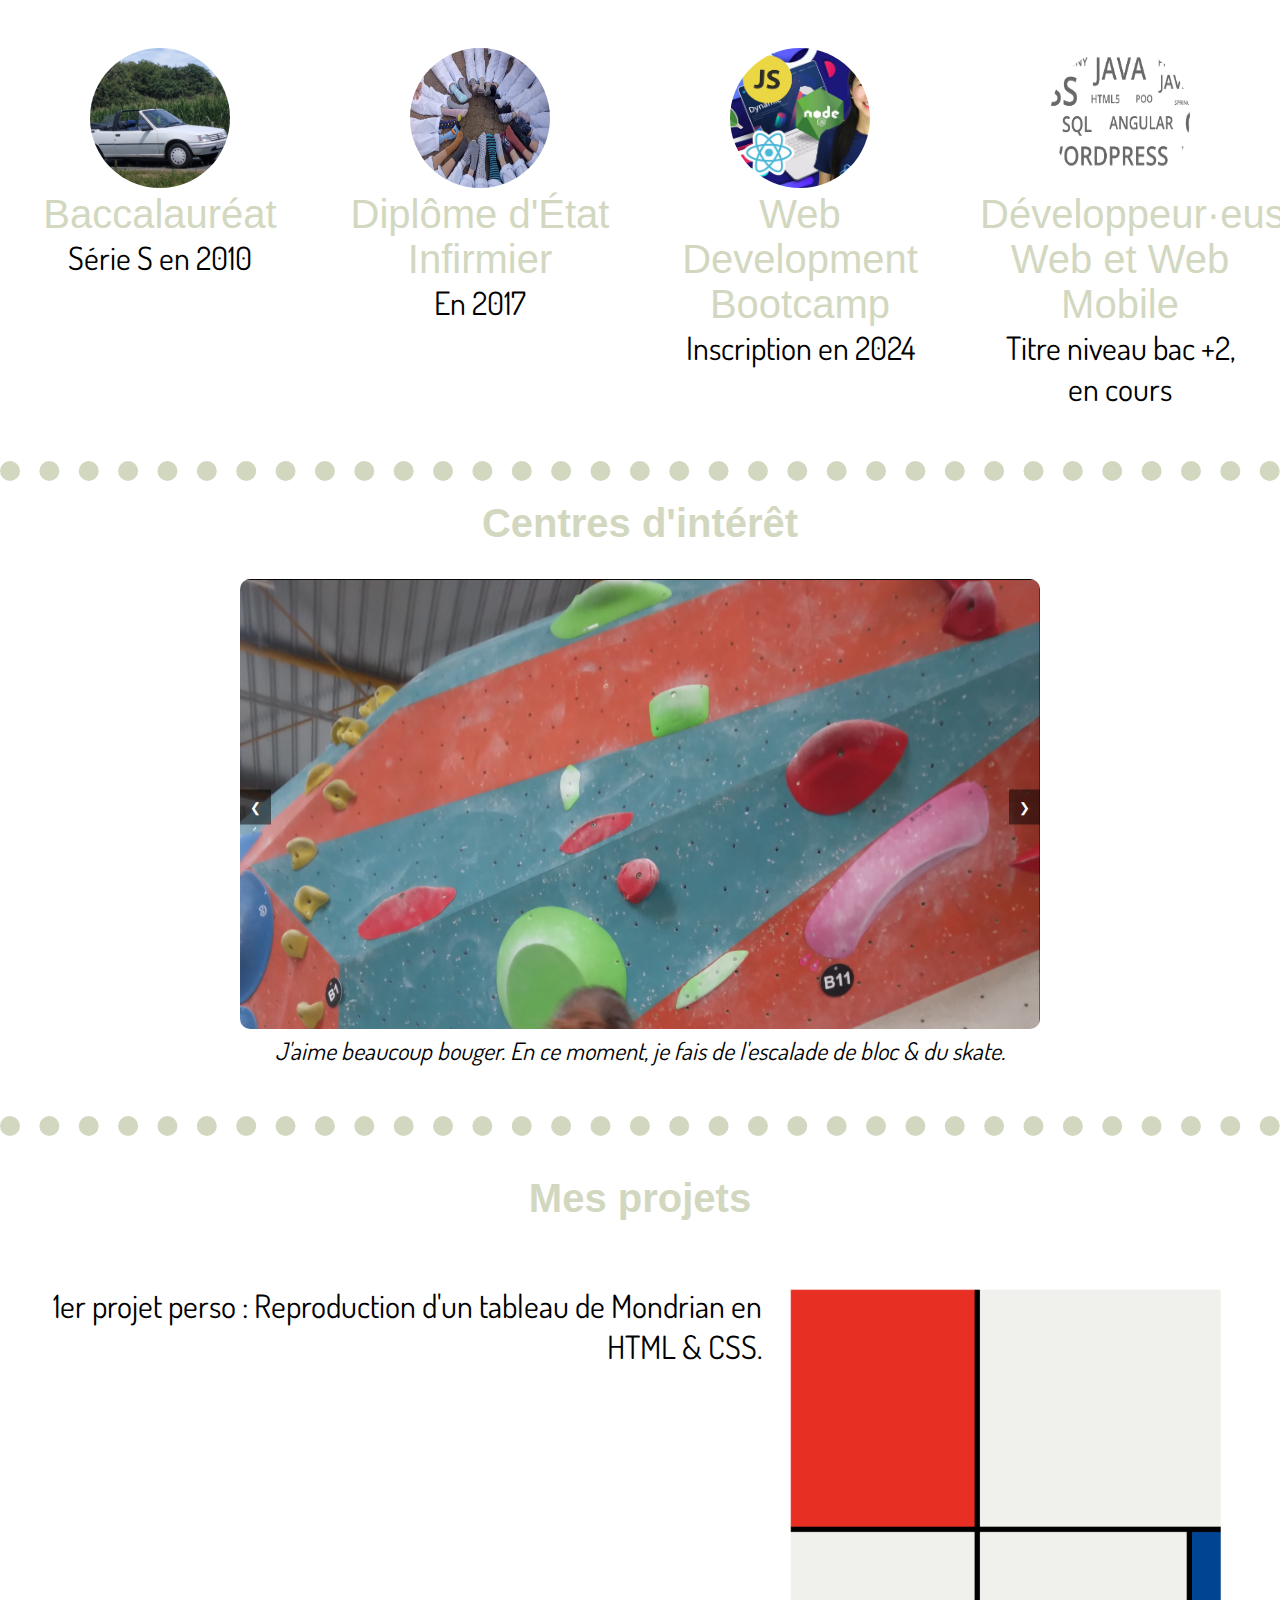
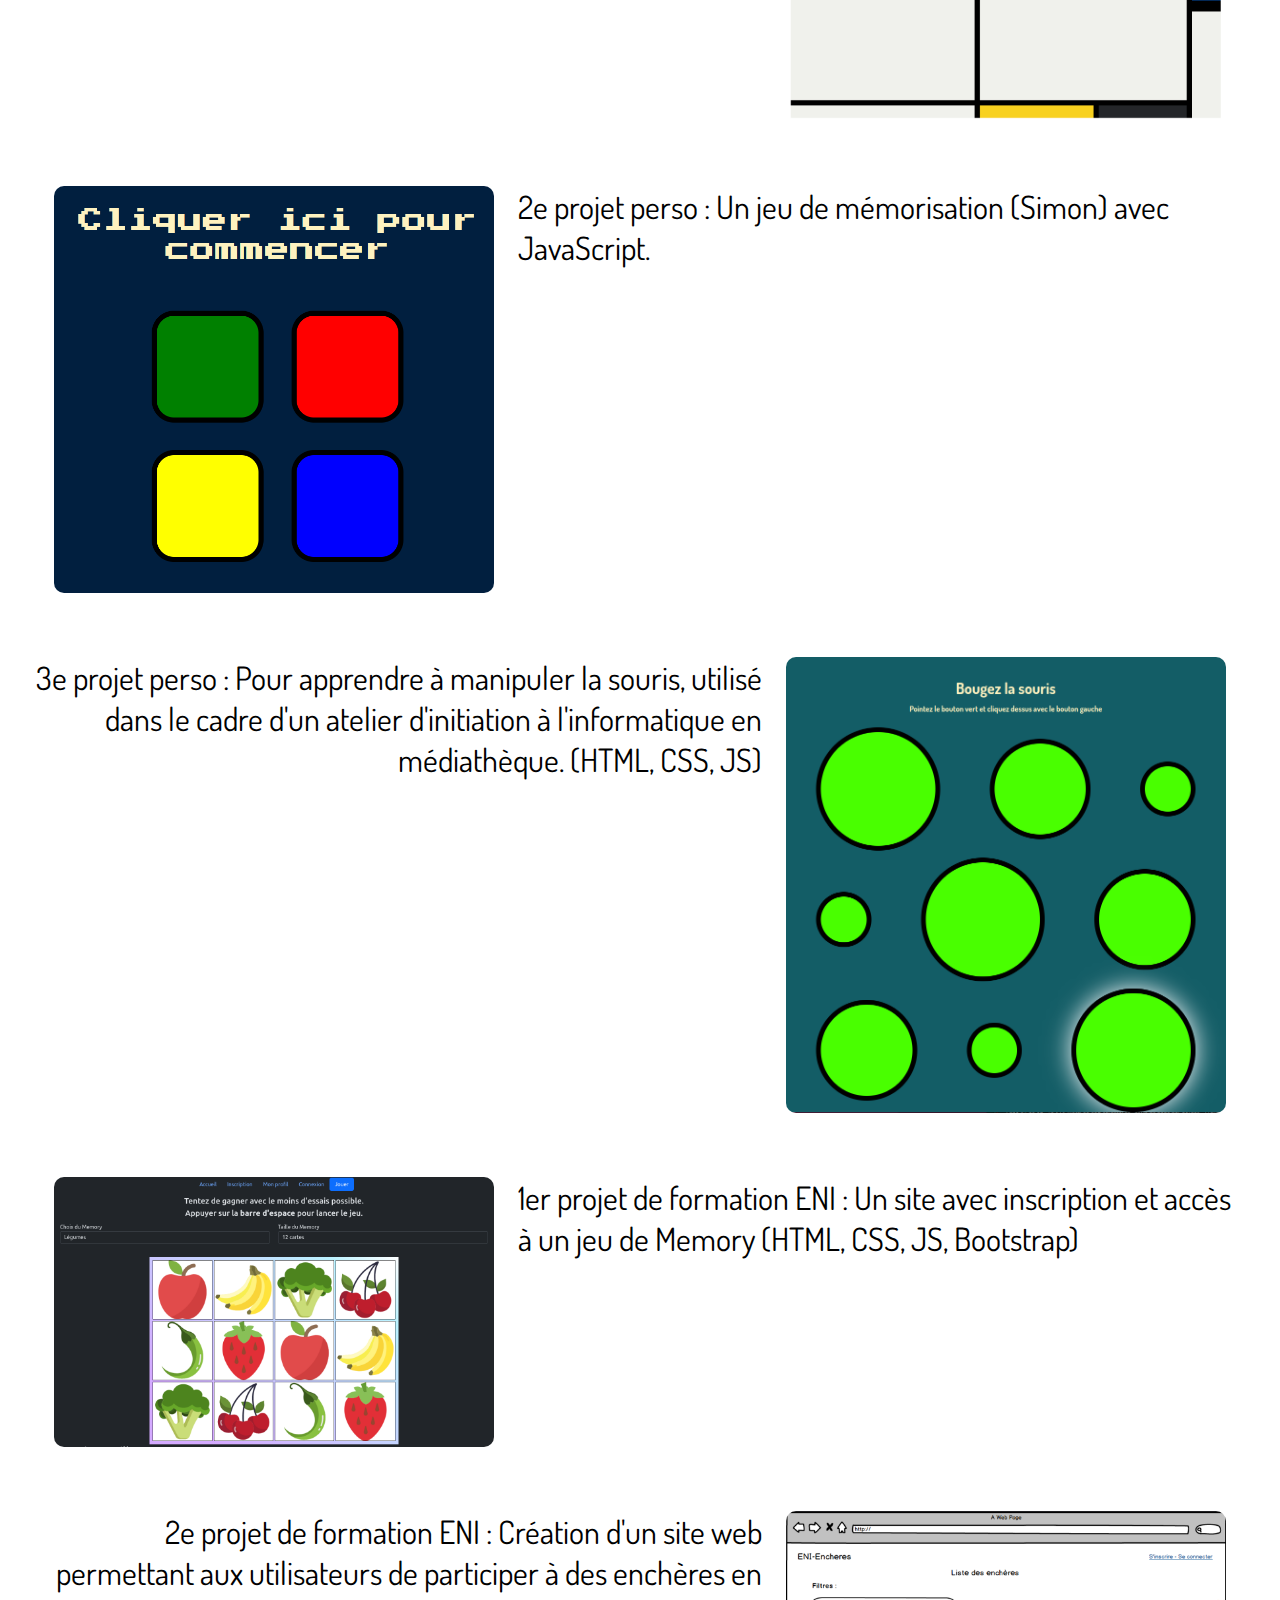
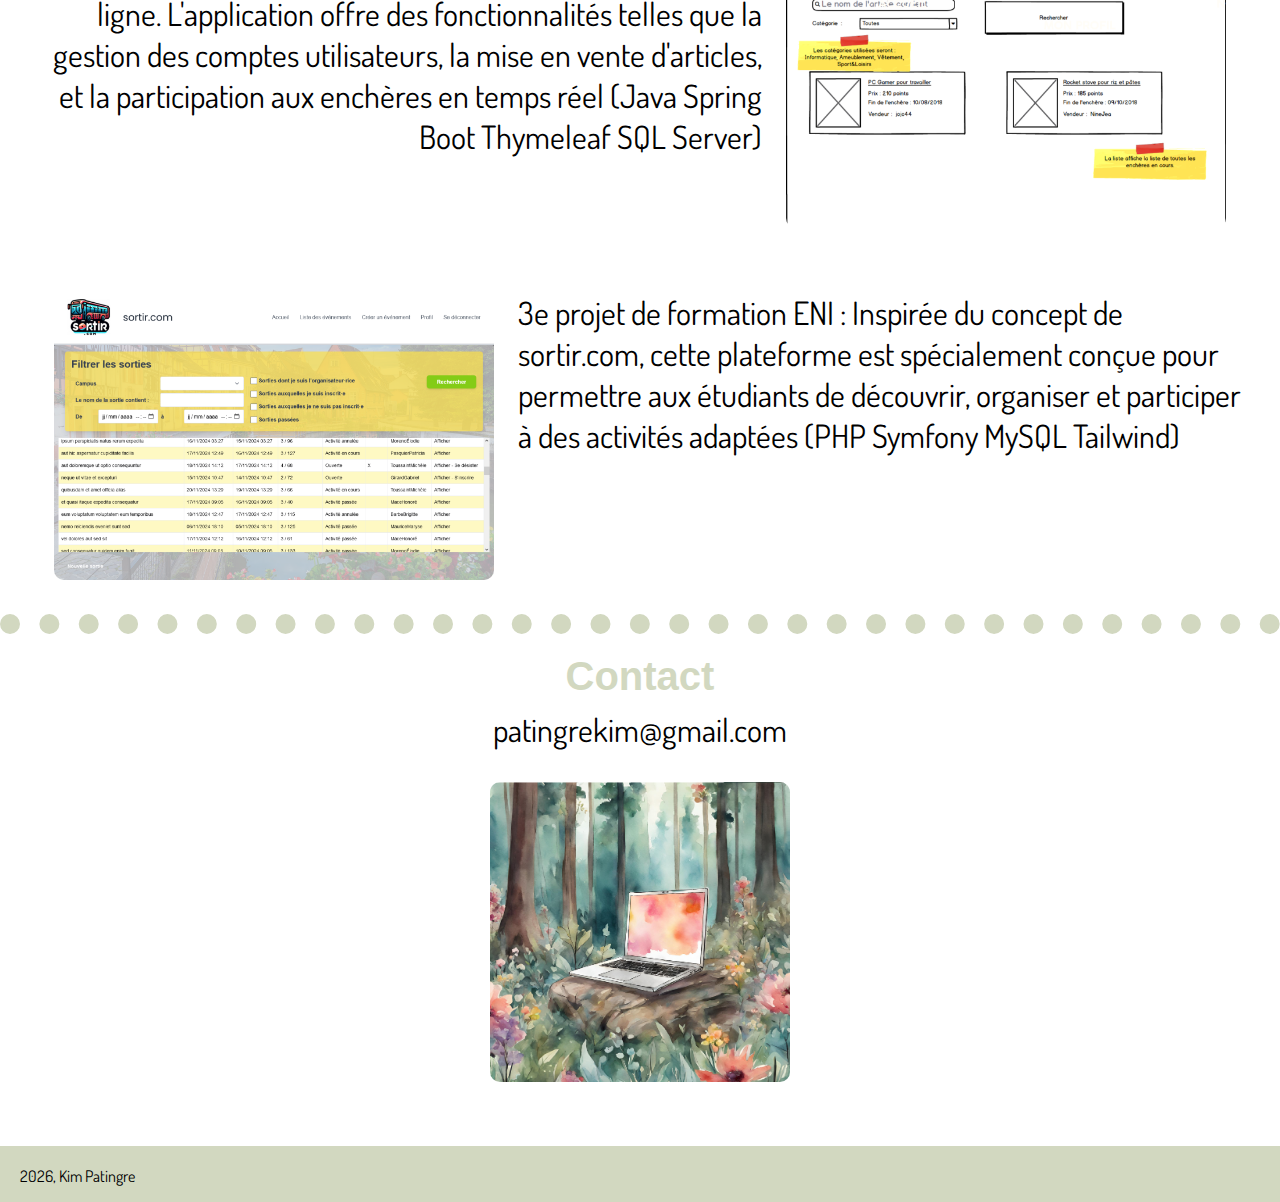
==== commit 593354c4: "add 2 projects : encheres & sortir" ====
--- a/index.html
+++ b/index.html
@@ -15,13 +15,13 @@
   </head>
   <body>
     <div class="text-wrapper">
-      <h2 class="banner">Cherche alternance</h2>
-      <h2 class="banner">Cherche alternance</h2>
-      <h2 class="banner">Cherche alternance</h2>
-      <h2 class="banner">Cherche alternance</h2>
-      <h2 class="banner">Cherche alternance</h2>
-      <h2 class="banner">Cherche alternance</h2>
-      <h2 class="banner">Cherche alternance</h2>
+      <h2 class="banner">Cherche alternance -</h2>
+      <h2 class="banner">Cherche alternance -</h2>
+      <h2 class="banner">Cherche alternance -</h2>
+      <h2 class="banner">Cherche alternance -</h2>
+      <h2 class="banner">Cherche alternance -</h2>
+      <h2 class="banner">Cherche alternance -</h2>
+      <h2 class="banner">Cherche alternance -</h2>
     </div>
     <!-- Titre -->
     <section id="titre">
@@ -133,10 +133,33 @@
       <div class="site site2">
         <p>
           1er projet de formation ENI : Un site avec inscription et accès à un
-          jeu de Memory. (HTML, CSS, JS, Bootstrap)
+          jeu de Memory (HTML, CSS, JS, Bootstrap)
         </p>
         <a href="https://kimptgr.github.io/memory-eni/index.html">
           <img src="./assets/image/Memory.png" alt=""
+        /></a>
+      </div>
+      <div class="site site1">
+        <p>
+          2e projet de formation ENI : Création d'un site web permettant aux
+          utilisateurs de participer à des enchères en ligne. L'application
+          offre des fonctionnalités telles que la gestion des comptes
+          utilisateurs, la mise en vente d'articles, et la participation aux
+          enchères en temps réel (Java Spring Boot Thymeleaf SQL Server)
+        </p>
+        <a href="https://github.com/kimptgr/encheres.eni">
+          <img src="./assets/image/encheresIndex.png" alt=""
+        /></a>
+      </div>
+      <div class="site site2">
+        <p>
+          3e projet de formation ENI : Inspirée du concept de sortir.com, cette
+          plateforme est spécialement conçue pour permettre aux étudiants de
+          découvrir, organiser et participer à des activités adaptées (PHP
+          Symfony MySQL Tailwind)
+        </p>
+        <a href="https://github.com/kimptgr/sortir.eni">
+          <img src="./assets/image/ovsIndex.png" alt=""
         /></a>
       </div>
     </section>
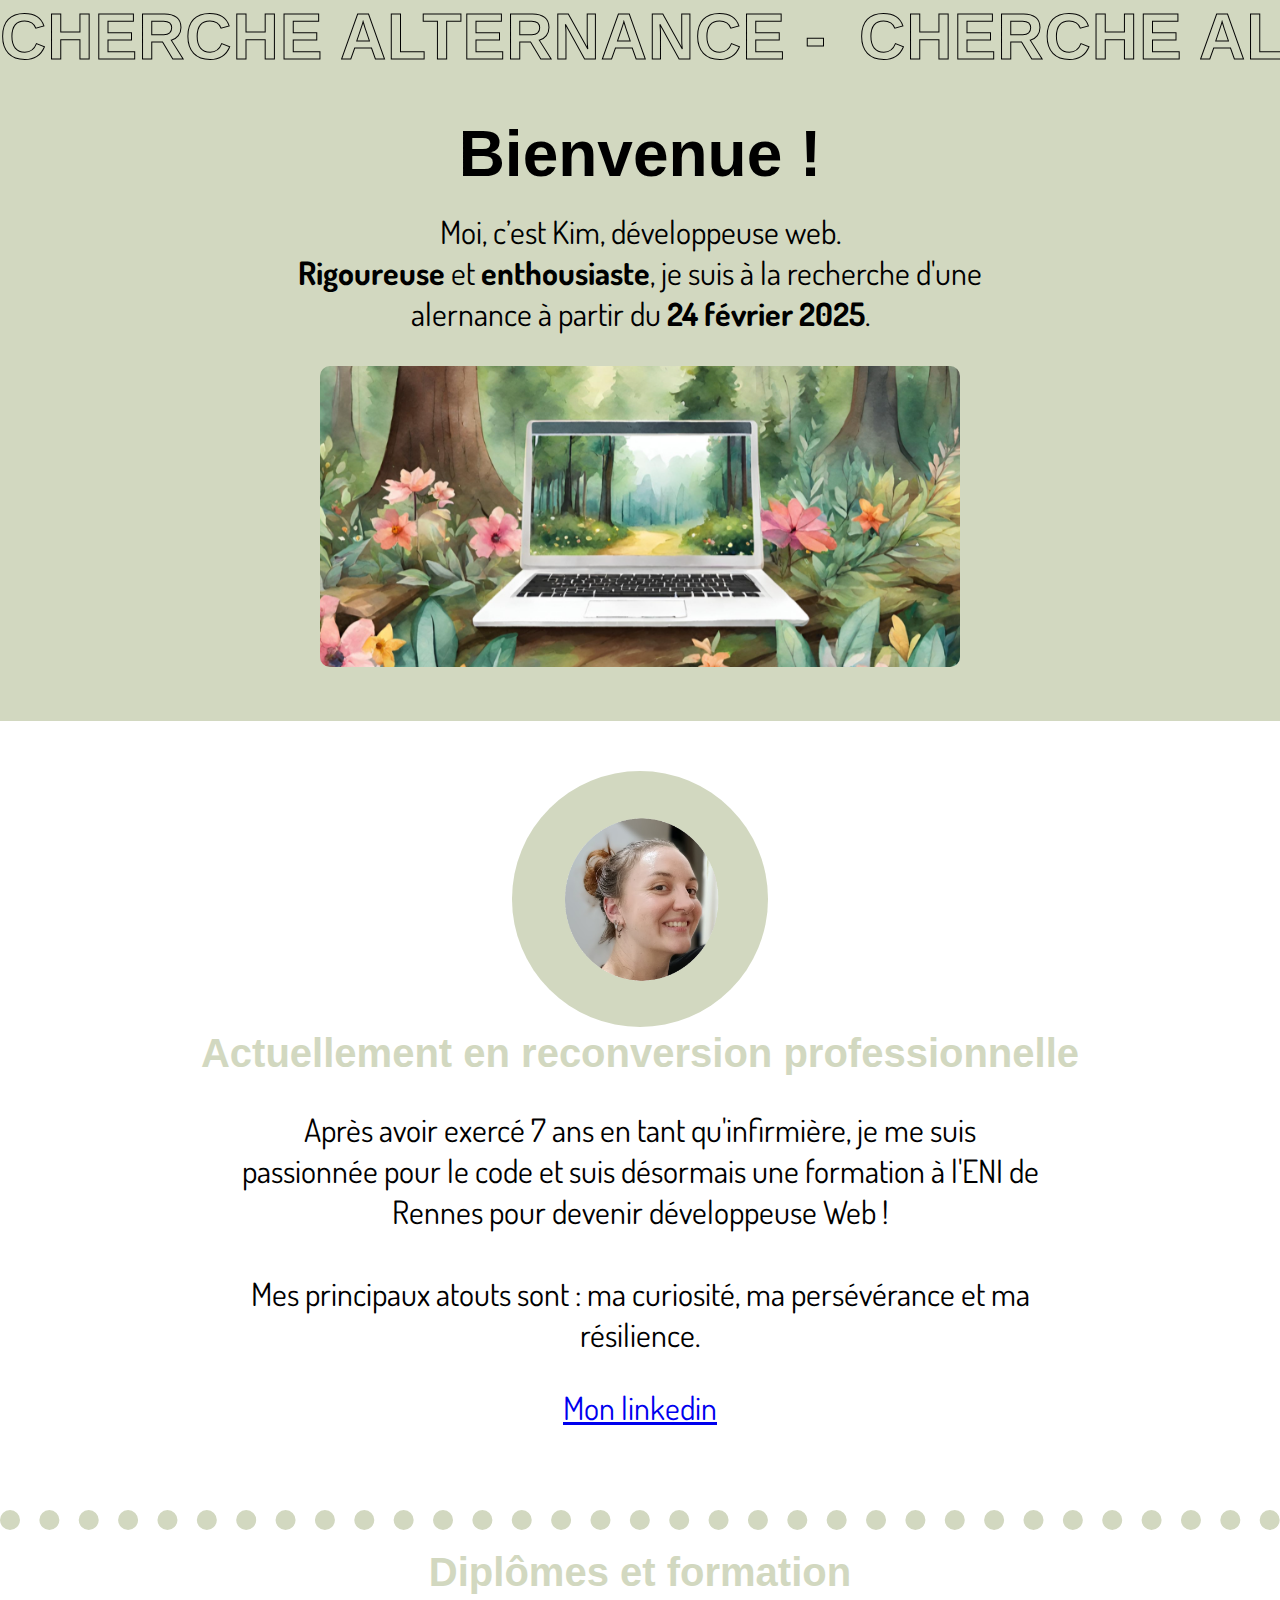
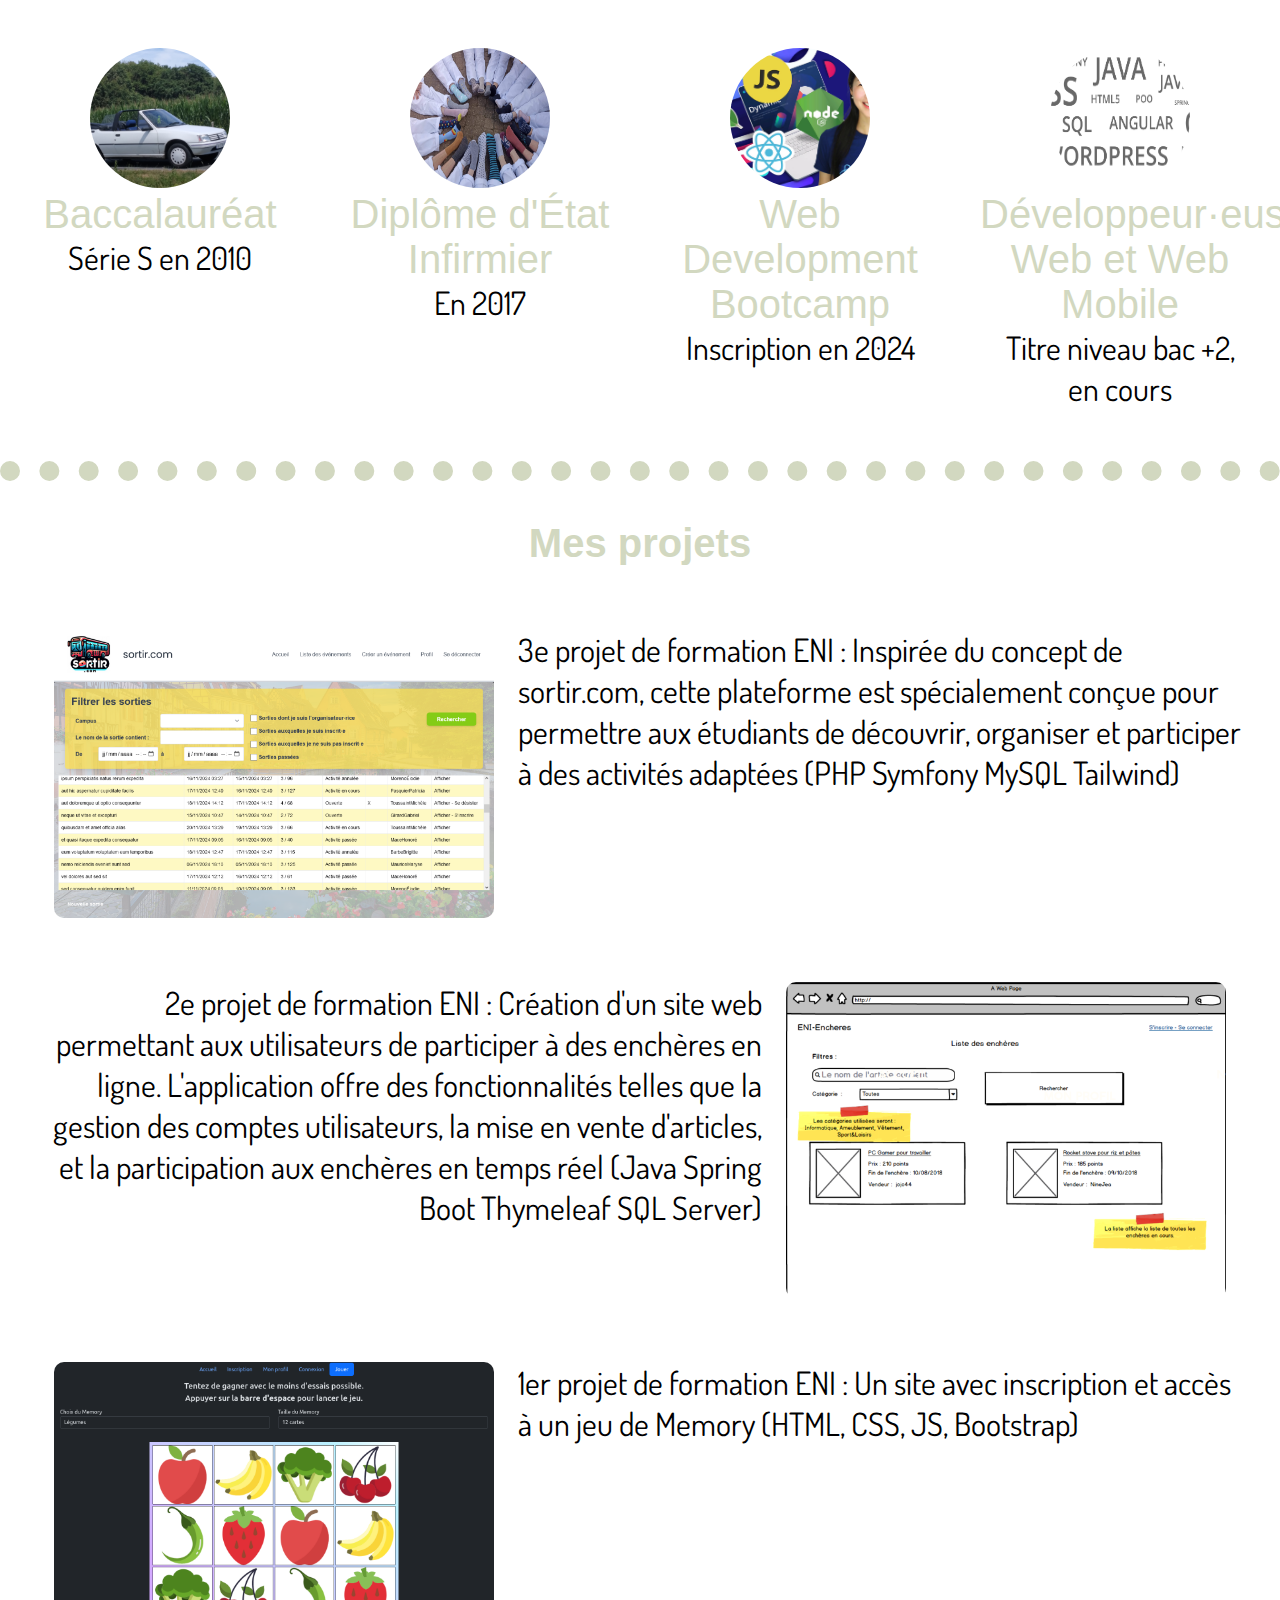
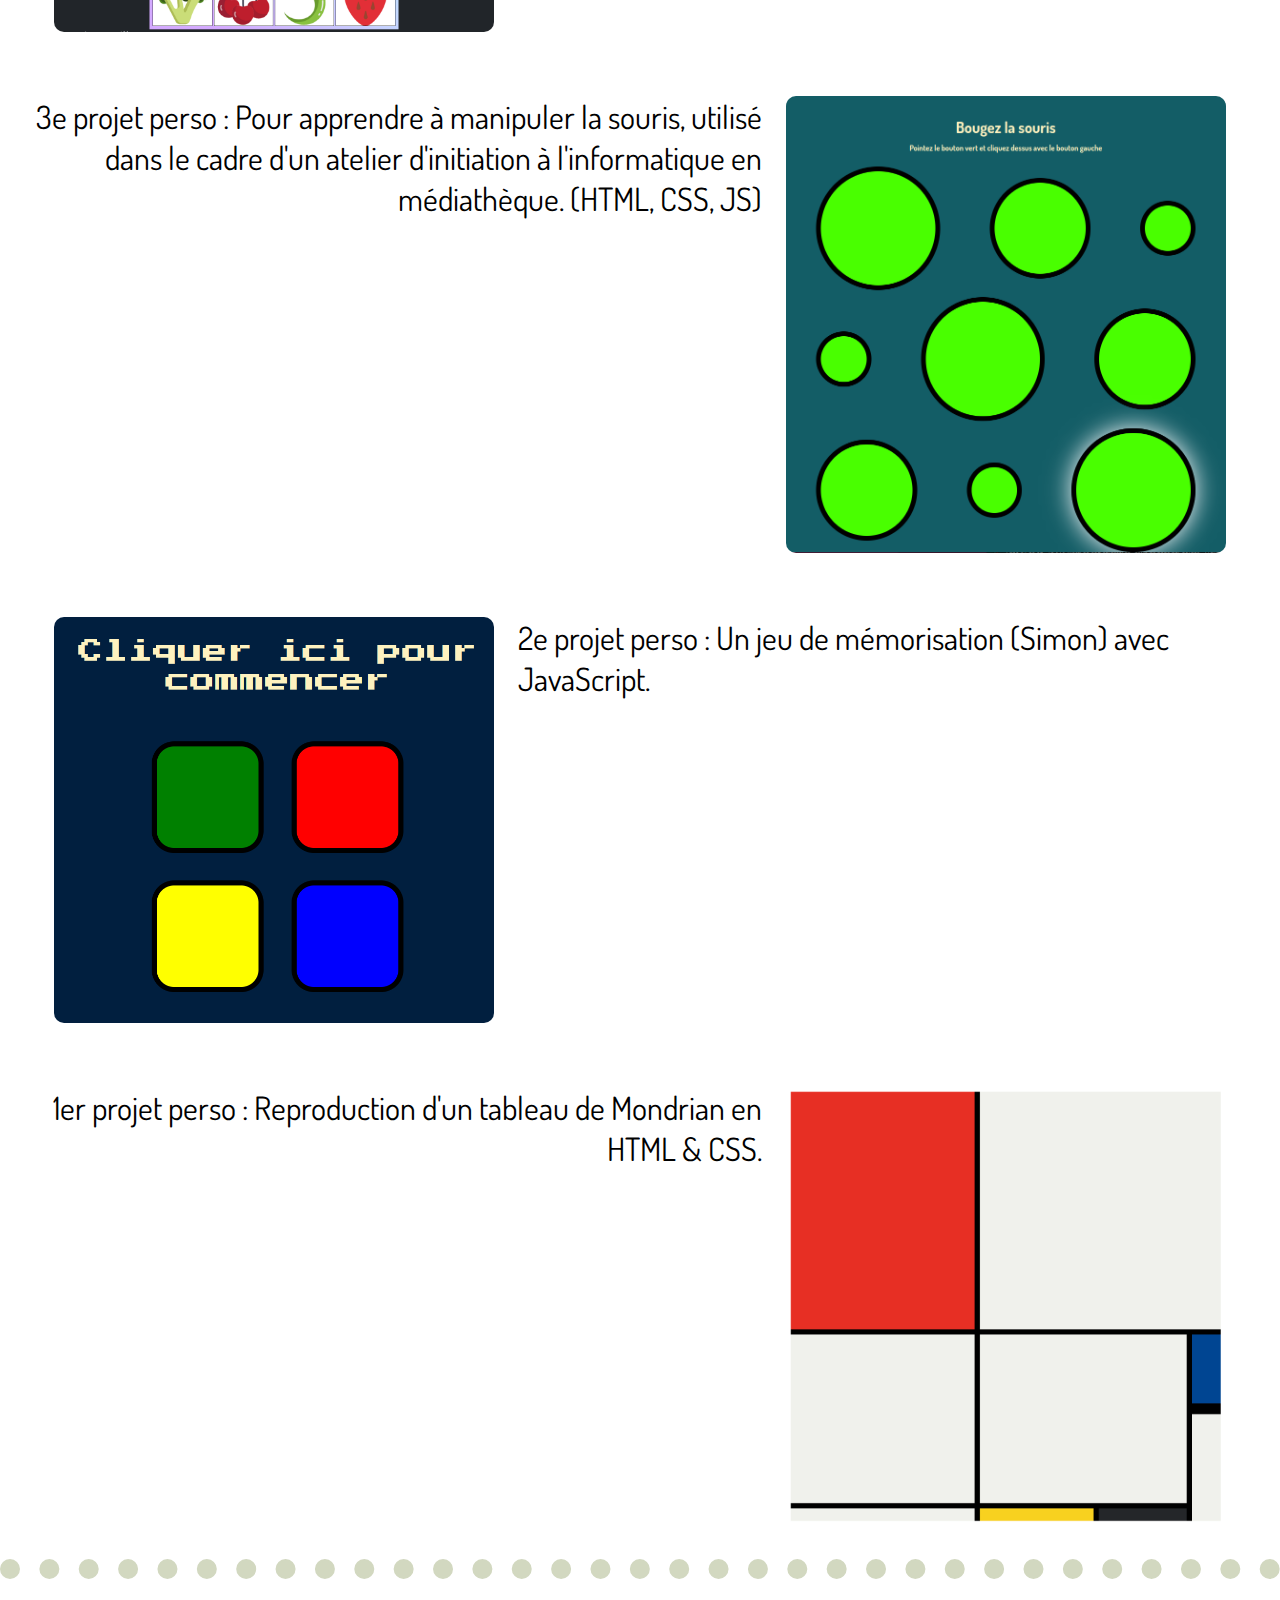
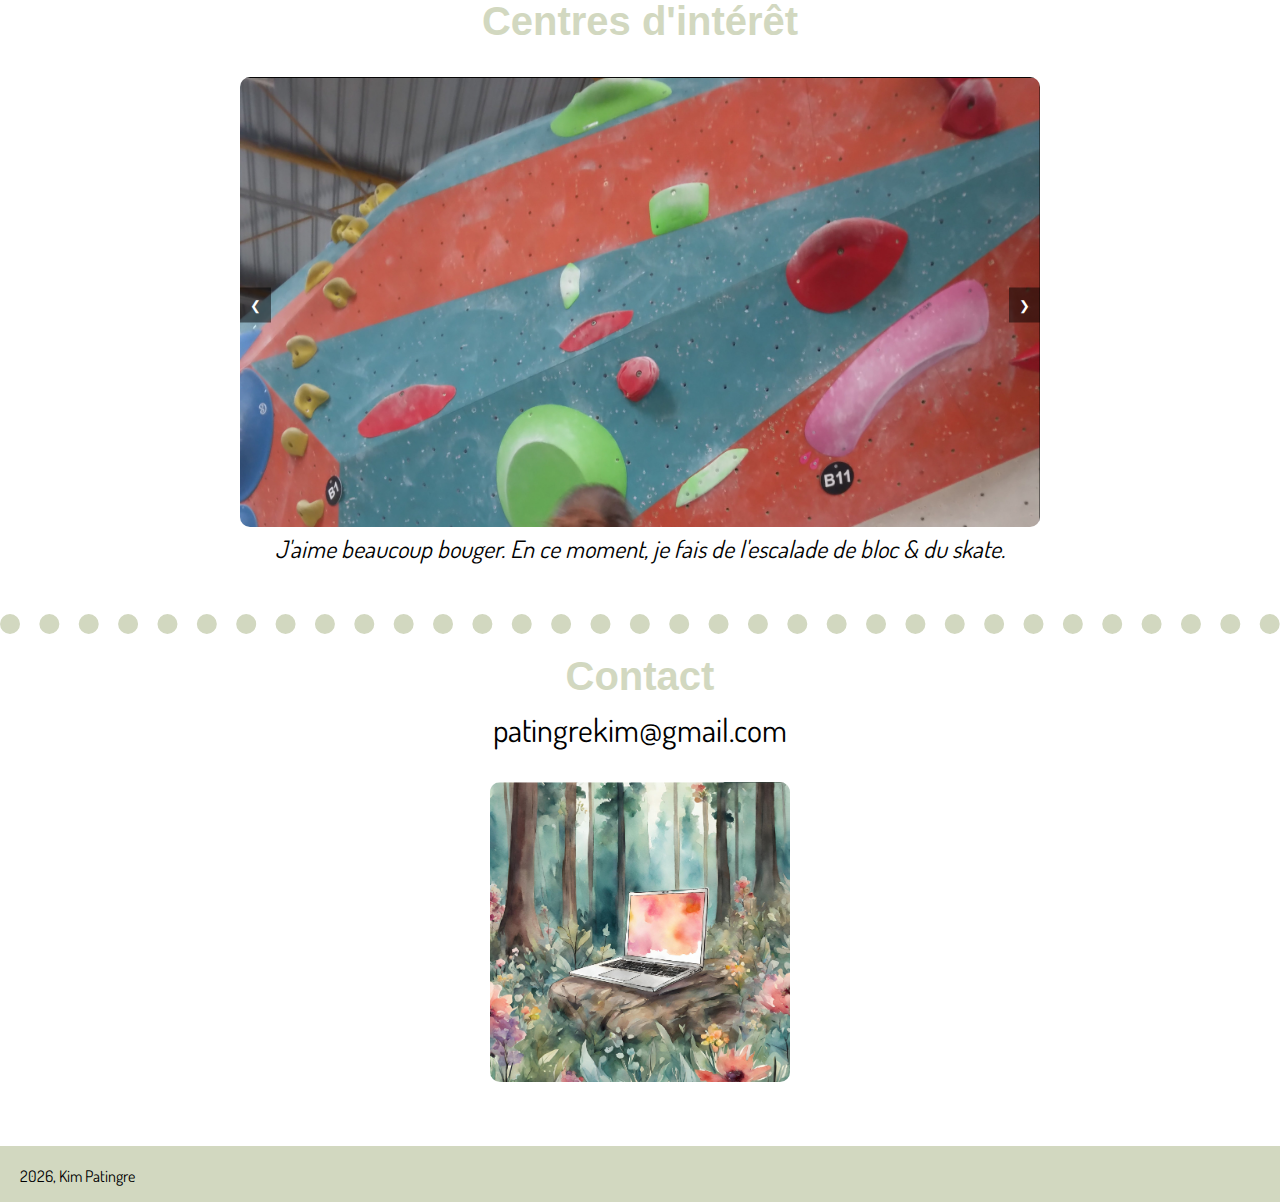
==== commit 6257721a: "change order" ====
--- a/index.html
+++ b/index.html
@@ -81,6 +81,73 @@
         </div>
       </div>
     </section>
+    <!-- Compétences -->
+    <section id="skills"></section>
+    <!-- Sites -->
+    <section id="sites">
+      <h2>Mes projets</h2>
+      <div class="myProjects">
+        <div class="site site1">
+          <p>
+            1er projet perso : Reproduction d'un tableau de Mondrian en HTML &
+            CSS.
+          </p>
+          <a class="projet mandrian" href="./Public/Mondrian/index.html">
+            <img src="./assets/image/csstableau.png" alt="" />
+          </a>
+        </div>
+        <div class="site site2">
+          <p>
+            2e projet perso : Un jeu de mémorisation (Simon) avec JavaScript.
+          </p>
+          <a href="./Public/Simon/index.html">
+            <img src="./assets/image/Simon.PNG" alt=""
+          /></a>
+        </div>
+        <div class="site site1">
+          <p>
+            3e projet perso : Pour apprendre à manipuler la souris, utilisé dans
+            le cadre d'un atelier d'initiation à l'informatique en médiathèque.
+            (HTML, CSS, JS)
+          </p>
+          <a href="https://kimptgr.github.io/learnthemouse/">
+            <img src="./assets/image/ltmbougez.png" alt=""
+          /></a>
+        </div>
+        <div class="site site2">
+          <p>
+            1er projet de formation ENI : Un site avec inscription et accès à un
+            jeu de Memory (HTML, CSS, JS, Bootstrap)
+          </p>
+          <a href="https://kimptgr.github.io/memory-eni/index.html">
+            <img src="./assets/image/Memory.png" alt=""
+          /></a>
+        </div>
+        <div class="site site1">
+          <p>
+            2e projet de formation ENI : Création d'un site web permettant aux
+            utilisateurs de participer à des enchères en ligne. L'application
+            offre des fonctionnalités telles que la gestion des comptes
+            utilisateurs, la mise en vente d'articles, et la participation aux
+            enchères en temps réel (Java Spring Boot Thymeleaf SQL Server)
+          </p>
+          <a href="https://github.com/kimptgr/encheres.eni">
+            <img src="./assets/image/encheresIndex.png" alt=""
+          /></a>
+        </div>
+        <div class="site site2">
+          <p>
+            3e projet de formation ENI : Inspirée du concept de sortir.com,
+            cette plateforme est spécialement conçue pour permettre aux
+            étudiants de découvrir, organiser et participer à des activités
+            adaptées (PHP Symfony MySQL Tailwind)
+          </p>
+          <a href="https://github.com/kimptgr/sortir.eni">
+            <img src="./assets/image/ovsIndex.png" alt=""
+          /></a>
+        </div>
+      </div>
+    </section>
     <!-- Passion -->
     <section id="passion">
       <h2>Centres d'intérêt</h2>
@@ -99,69 +166,6 @@
           du skate.</em
         >
       </p>
-    </section>
-    <!-- Compétences -->
-    <section id="skills"></section>
-    <!-- Sites -->
-    <section id="sites">
-      <h2>Mes projets</h2>
-      <div class="site site1">
-        <p>
-          1er projet perso : Reproduction d'un tableau de Mondrian en HTML &
-          CSS.
-        </p>
-        <a class="projet mandrian" href="./Public/Mondrian/index.html">
-          <img src="./assets/image/csstableau.png" alt="" />
-        </a>
-      </div>
-      <div class="site site2">
-        <p>2e projet perso : Un jeu de mémorisation (Simon) avec JavaScript.</p>
-        <a href="./Public/Simon/index.html">
-          <img src="./assets/image/Simon.PNG" alt=""
-        /></a>
-      </div>
-      <div class="site site1">
-        <p>
-          3e projet perso : Pour apprendre à manipuler la souris, utilisé dans
-          le cadre d'un atelier d'initiation à l'informatique en médiathèque.
-          (HTML, CSS, JS)
-        </p>
-        <a href="https://kimptgr.github.io/learnthemouse/">
-          <img src="./assets/image/ltmbougez.png" alt=""
-        /></a>
-      </div>
-      <div class="site site2">
-        <p>
-          1er projet de formation ENI : Un site avec inscription et accès à un
-          jeu de Memory (HTML, CSS, JS, Bootstrap)
-        </p>
-        <a href="https://kimptgr.github.io/memory-eni/index.html">
-          <img src="./assets/image/Memory.png" alt=""
-        /></a>
-      </div>
-      <div class="site site1">
-        <p>
-          2e projet de formation ENI : Création d'un site web permettant aux
-          utilisateurs de participer à des enchères en ligne. L'application
-          offre des fonctionnalités telles que la gestion des comptes
-          utilisateurs, la mise en vente d'articles, et la participation aux
-          enchères en temps réel (Java Spring Boot Thymeleaf SQL Server)
-        </p>
-        <a href="https://github.com/kimptgr/encheres.eni">
-          <img src="./assets/image/encheresIndex.png" alt=""
-        /></a>
-      </div>
-      <div class="site site2">
-        <p>
-          3e projet de formation ENI : Inspirée du concept de sortir.com, cette
-          plateforme est spécialement conçue pour permettre aux étudiants de
-          découvrir, organiser et participer à des activités adaptées (PHP
-          Symfony MySQL Tailwind)
-        </p>
-        <a href="https://github.com/kimptgr/sortir.eni">
-          <img src="./assets/image/ovsIndex.png" alt=""
-        /></a>
-      </div>
     </section>
     <!-- Contact -->
     <section id="contact">
--- a/Public/style.css
+++ b/Public/style.css
@@ -179,6 +179,11 @@
     right: 0;
 }
 
+.myProjects {
+    display: flex;
+    flex-direction: column-reverse;
+}
+
 .site {
     display: flex;
     flex-wrap: wrap;
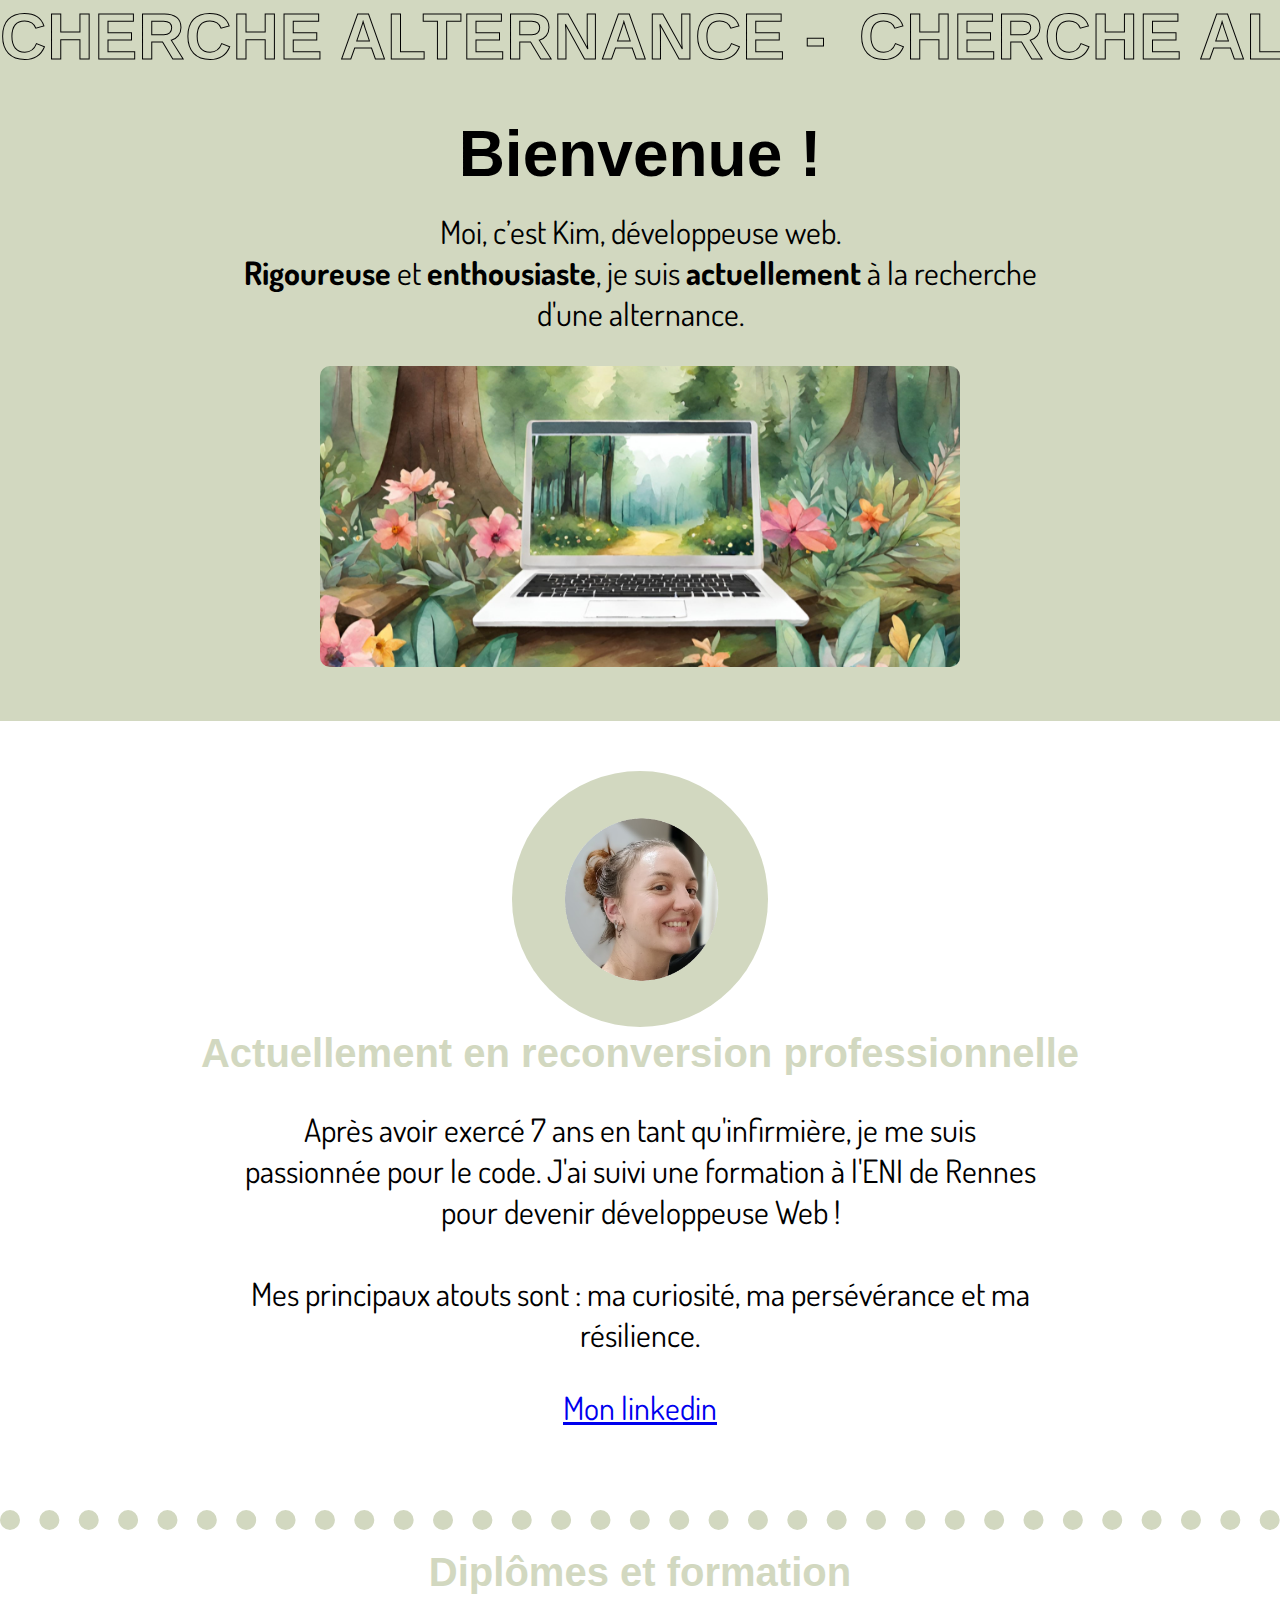
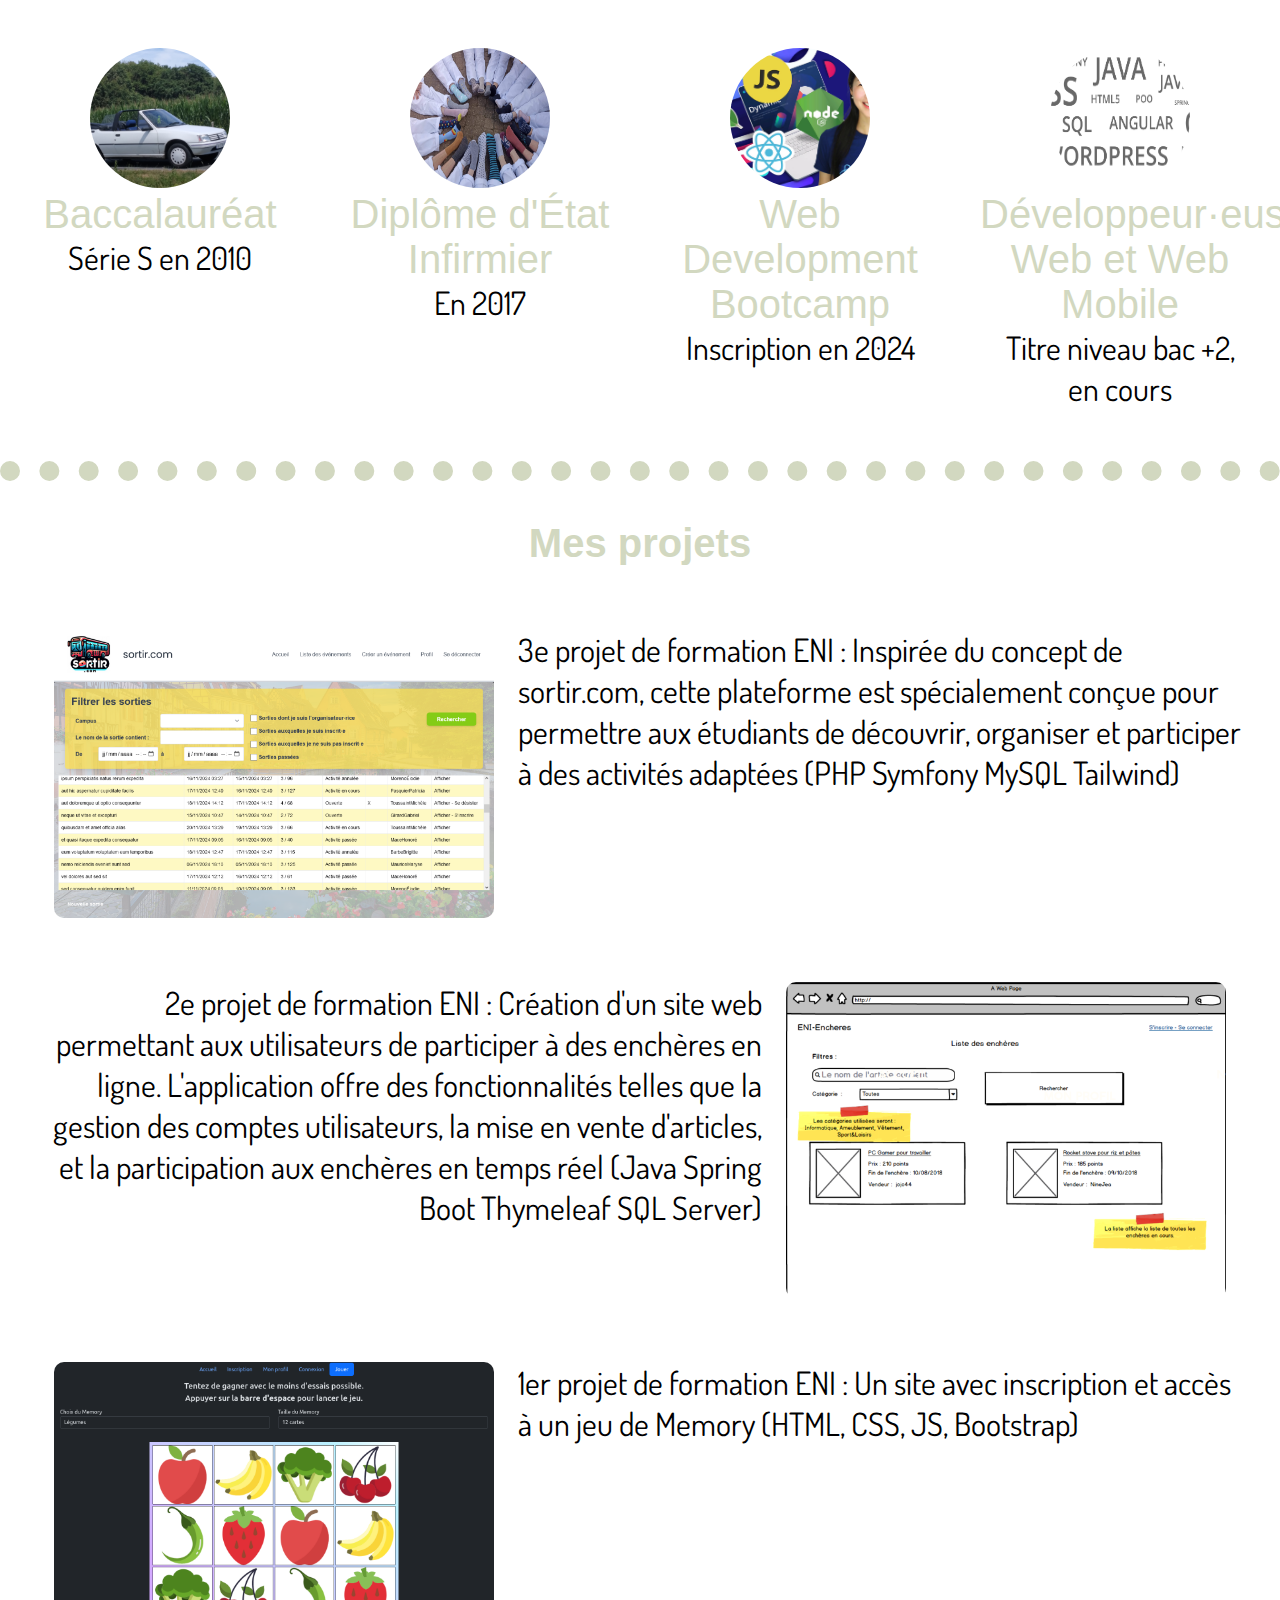
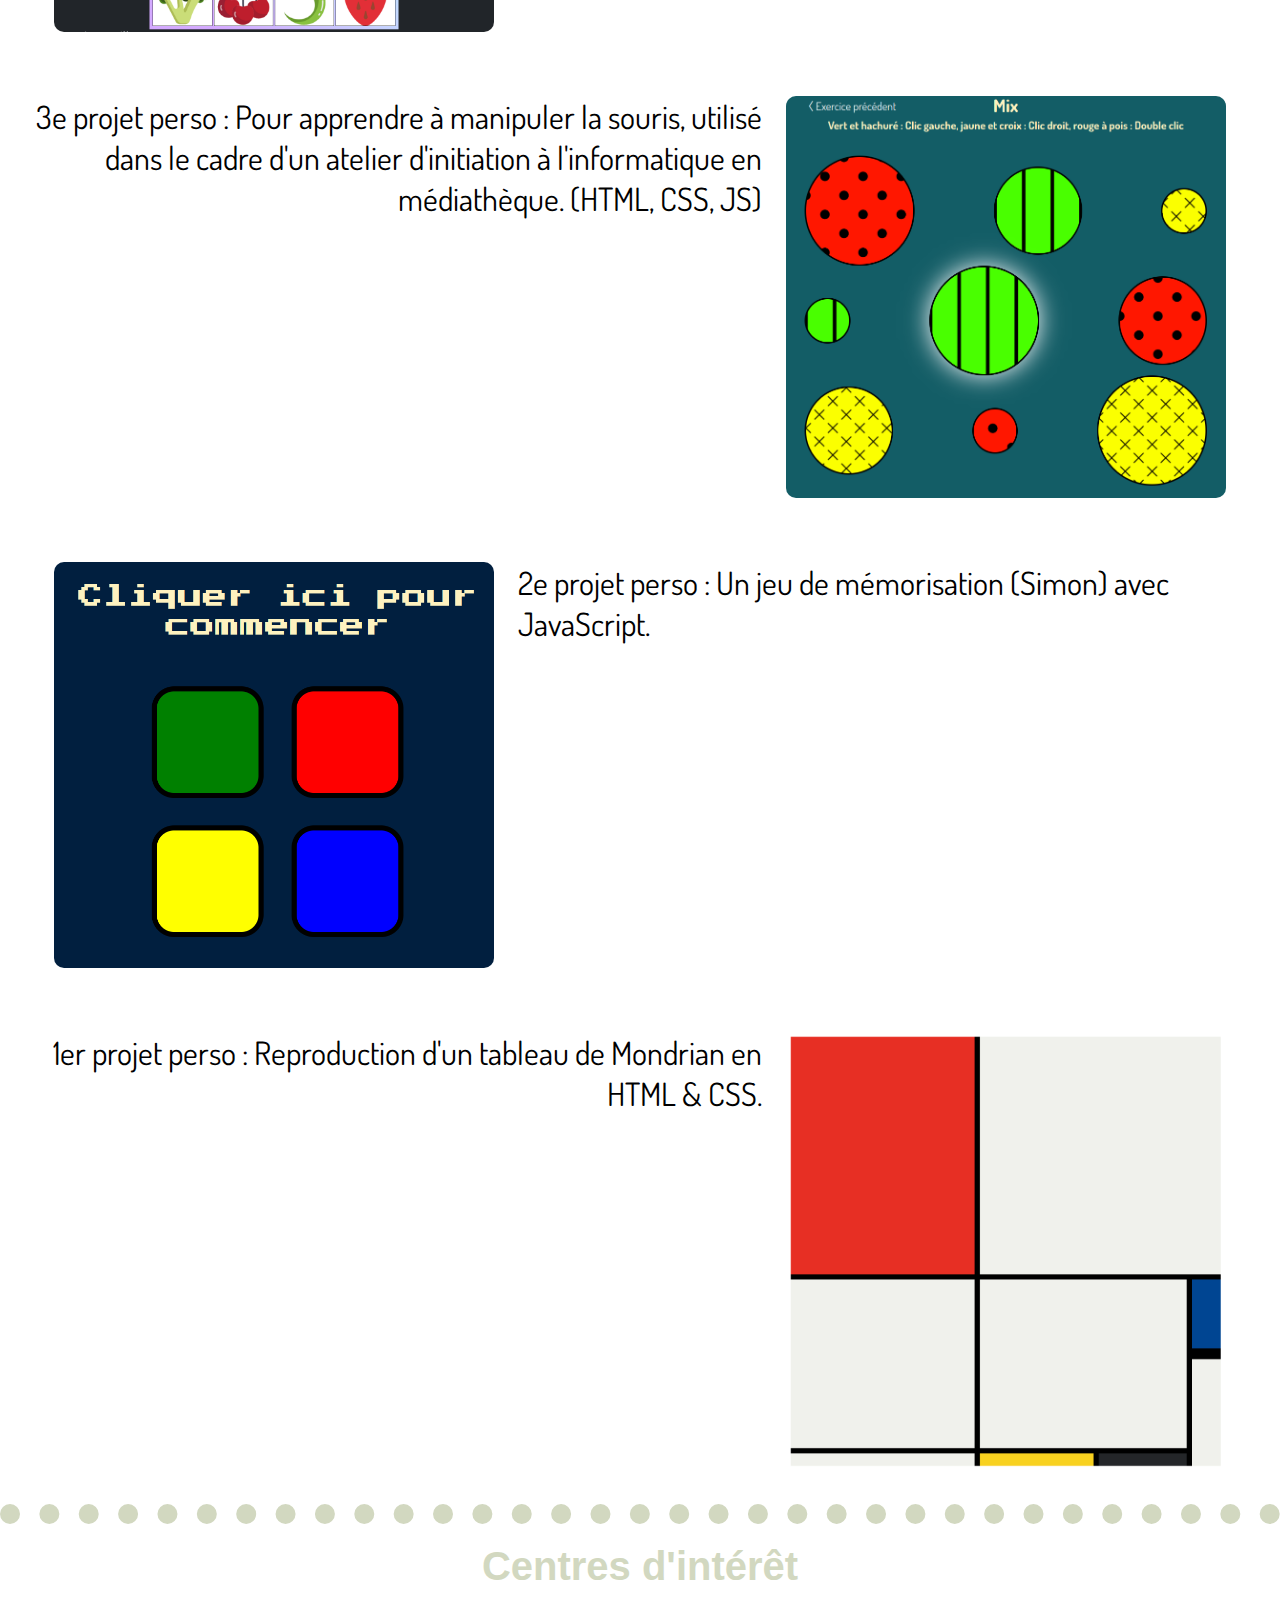
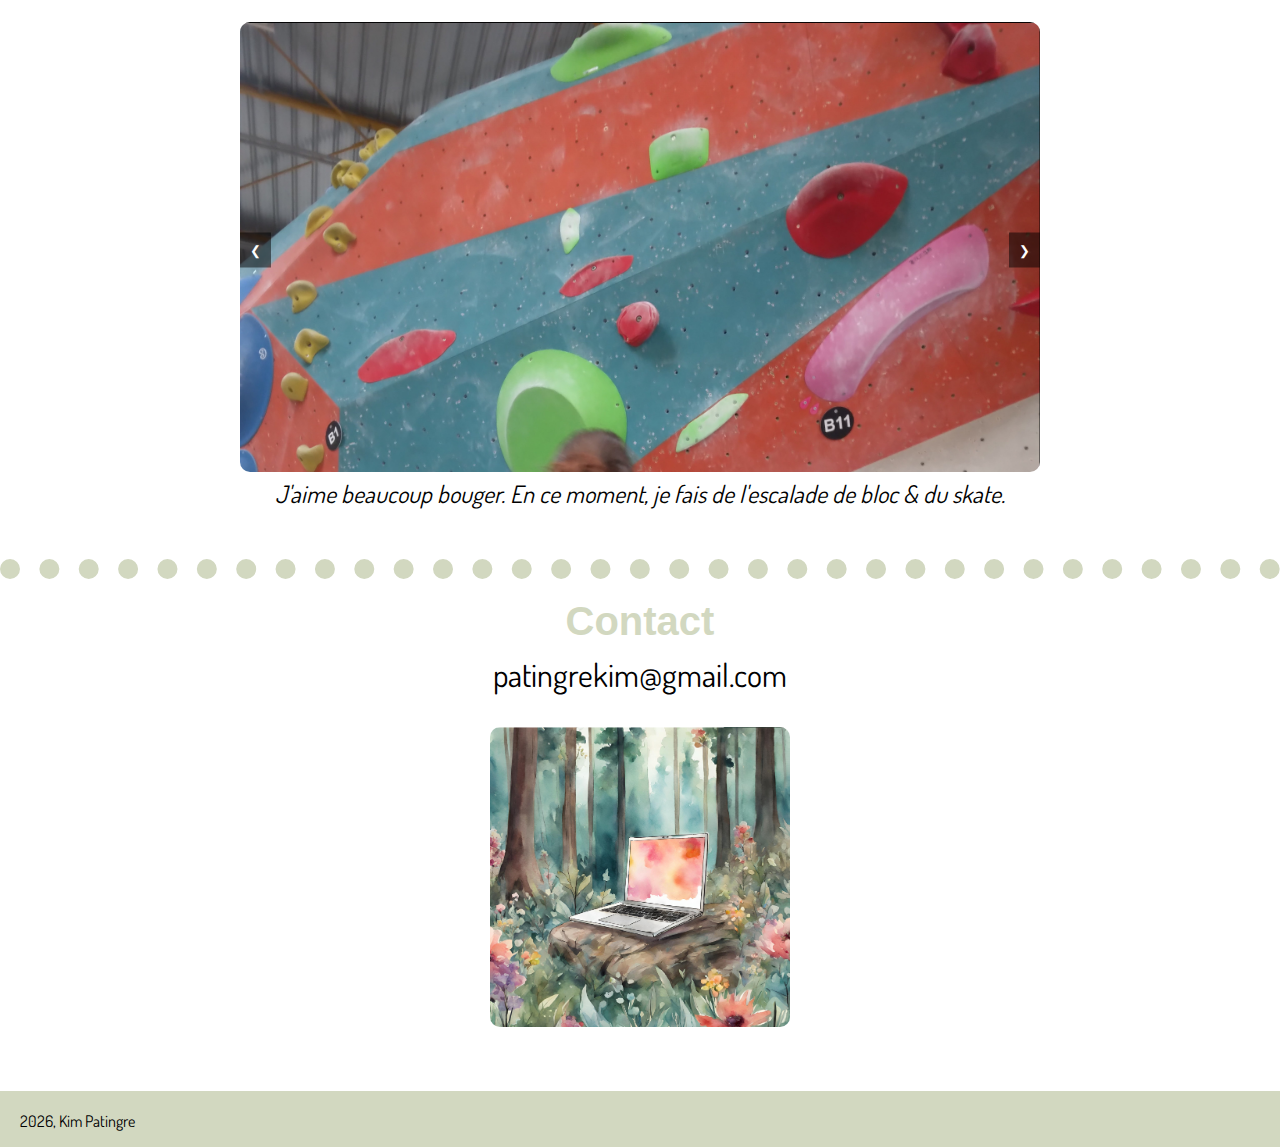
==== commit 52d49bad: "change speed of animation, some text and add alt attribute" ====
--- a/index.html
+++ b/index.html
@@ -29,8 +29,8 @@
         <h1>Bienvenue !</h1>
         <p>
           Moi, c’est Kim, développeuse web. <br />
-          <b>Rigoureuse</b> et <b>enthousiaste</b>, je suis à la recherche d'une
-          alernance à partir du <b>24 février 2025</b>.
+          <b>Rigoureuse</b> et <b>enthousiaste</b>, je suis
+          <b>actuellement</b> à la recherche d'une alternance.
         </p>
         <img src="./assets/image/iaordiforetcheminredim.PNG" alt="" />
       </div>
@@ -41,9 +41,9 @@
       <h2>Actuellement en reconversion professionnelle</h2>
       <p>
         Après avoir exercé 7 ans en tant qu'infirmière, je me suis passionnée
-        pour le code et suis désormais une formation à l'ENI de Rennes pour
-        devenir développeuse Web !<br /><br />Mes principaux atouts sont : ma
-        curiosité, ma persévérance et ma résilience.
+        pour le code. J'ai suivi une formation à l'ENI de Rennes pour devenir
+        développeuse Web !<br /><br />Mes principaux atouts sont : ma curiosité,
+        ma persévérance et ma résilience.
       </p>
       <p>
         <a href="https://www.linkedin.com/in/kim-patingre-62868a317/"
@@ -56,7 +56,13 @@
       <h2>Diplômes et formation</h2>
       <div class="container">
         <div class="certif">
-          <img src="./assets/image/c205.jpg" width="140" height="140" />
+          <img
+            src="./assets/image/c205.jpg"
+            width="140"
+            height="140"
+            title="205 CJ"
+            alt="Voiture 205 CJ blanche"
+          />
           <h3>Baccalauréat</h3>
           <p>Série S en 2010</p>
         </div>
@@ -65,17 +71,29 @@
             src="./assets/image/chaussetteside.jpg"
             width="140"
             height="140"
+            alt="Soignant·e·s en tenues blanches avec des chaussettes dépareillées, symbole de soutien pour la trisomie 21."
+            title="21 mars, journée de soutien à la trisomie 21 en portant des chaussettes dépareillées."
           />
           <h3>Diplôme d'État Infirmier</h3>
           <p>En 2017</p>
         </div>
         <div class="certif">
-          <img src="./assets/image/bootcamp.PNG" width="140" height="140" />
+          <img
+            src="./assets/image/bootcamp.PNG"
+            width="140"
+            height="140"
+            alt="JS, node, react"
+          />
           <h3>Web Development Bootcamp</h3>
           <p>Inscription en 2024</p>
         </div>
         <div class="certif">
-          <img src="./assets/image/eniLangages.png" width="140" height="140" />
+          <img
+            src="./assets/image/eniLangages.png"
+            width="140"
+            height="140"
+            alt="Java,html5, POO, SQL, WordPress, Angular"
+          />
           <h3>Développeur·euse Web et Web Mobile</h3>
           <p>Titre niveau bac +2, en cours</p>
         </div>
--- a/Public/style.css
+++ b/Public/style.css
@@ -1,254 +1,259 @@
-body, html {
-    margin: 0;
-    padding: 0;
+body,
+html {
+  margin: 0;
+  padding: 0;
 }
 /*===---BANNER---===*/
-.text-wrapper{
-    display: flex;
-    justify-content: flex-start;
-    overflow: hidden;
-    background-color:#d2d8c0 ;
+.text-wrapper {
+  display: flex;
+  justify-content: flex-start;
+  overflow: hidden;
+  background-color: #d2d8c0;
 }
 
 .banner {
-    text-transform: uppercase;
-    white-space: nowrap;
-    padding-right: 2rem;
-    letter-spacing: 1px;
-    animation: moves 6000ms linear infinite;
-    color: transparent;
-    margin: 0;
-    font-size: 4rem;
-    -webkit-text-stroke: 1px black;
-    font-stretch: 100%;
-}
-
-@keyframes moves{
-    0% {
-        transform: translateX(0);
-    }
-    100%{
-        transform: translateX(-100%);
-    }
+  text-transform: uppercase;
+  white-space: nowrap;
+  padding-right: 2rem;
+  letter-spacing: 1px;
+  animation: moves 10000ms linear infinite;
+  color: transparent;
+  margin: 0;
+  font-size: 4rem;
+  -webkit-text-stroke: 1px black;
+  font-stretch: 100%;
+}
+
+@keyframes moves {
+  0% {
+    transform: translateX(0);
+  }
+  100% {
+    transform: translateX(-100%);
+  }
 }
 /*===---PRESENTATIONN---===*/
 img {
-    border-radius: 10px;
+  border-radius: 10px;
 }
 section {
-    width:100vw;
-    height: auto;
+  width: 100vw;
+  height: auto;
+  text-align: center;
+  overflow: hidden;
+  margin-top: 20px;
+  margin-bottom: 20px;
+}
+
+#titre {
+  margin-top: 0px;
+}
+
+#footer {
+  margin-bottom: 0px;
+}
+
+p {
+  font-family: dosis, sans-serif;
+  font-size: 2rem;
+  padding-left: 20px;
+  padding-right: 20px;
+  margin-left: auto;
+  margin-right: auto;
+  max-width: 800px;
+  margin-top: 0px;
+}
+
+h2,
+h3 {
+  font-family: gudea, sans-serif;
+  font-size: 2.5rem;
+  color: #d2d8c0;
+  margin-top: 0px;
+}
+
+h3 {
+  font-weight: lighter;
+  margin-bottom: 0px;
+  padding-bottom: 0px;
+}
+
+h1 {
+  font-family: gudea, sans-serif;
+  font-size: 4rem;
+  margin-bottom: 20px;
+}
+
+#titre,
+#footer {
+  background-color: #d2d8c0;
+  width: 100vw;
+}
+#titre img {
+  width: 50%;
+  height: fit-content;
+  margin-bottom: 50px;
+}
+
+#presentation {
+  margin-top: 50px;
+  padding-bottom: 50px;
+}
+
+#presentation img {
+  width: 20%;
+  min-width: 150px;
+  border-radius: 50%;
+  background-color: #d2d8c0;
+}
+
+#chronos img {
+  border-radius: 50%;
+}
+
+.container {
+  display: flex;
+  flex-wrap: wrap;
+  justify-content: center;
+}
+
+.certif {
+  flex: 1;
+  max-width: 350px;
+  min-width: 250px;
+  margin: 20px;
+}
+
+@media (max-width: 900px) {
+  html {
+    font-size: 0.7rem;
+  }
+
+  .container {
+    flex-direction: column-reverse;
+    align-items: center;
+  }
+}
+
+#presentation,
+#passion,
+#sk8,
+#chronos,
+#sites {
+  border-bottom: 20px dotted #d2d8c0;
+}
+
+#contact img {
+  max-height: 300px;
+  margin-bottom: 40px;
+}
+
+#passion {
+  padding-bottom: 50px;
+}
+
+.carousel {
+  position: relative;
+  max-width: 800px;
+  margin: auto;
+  overflow: hidden;
+  text-align: center;
+  font-size: 1.5rem;
+}
+
+img.carousel {
+  width: 100%;
+}
+
+.prev,
+.next {
+  position: absolute;
+  top: 50%;
+  transform: translateY(-50%);
+  background-color: rgba(0, 0, 0, 0.5);
+  color: white;
+  padding: 10px;
+  border: none;
+  cursor: pointer;
+  z-index: 1;
+}
+
+.prev {
+  left: 0;
+}
+
+.next {
+  right: 0;
+}
+
+.myProjects {
+  display: flex;
+  flex-direction: column-reverse;
+}
+
+.site {
+  display: flex;
+  flex-wrap: wrap;
+  padding: 30px;
+}
+div.site a {
+  flex: 1;
+  max-width: 40%;
+}
+
+div.site img {
+  max-width: 90%;
+  object-fit: cover;
+}
+
+div.site p {
+  max-width: 60%;
+  flex: 1;
+  padding: 0;
+}
+
+div.site1 p {
+  text-align: right;
+}
+
+div.site2 p {
+  text-align: left;
+}
+
+div.site2 {
+  flex-direction: row-reverse;
+}
+
+@media (max-width: 768px) {
+  div.site {
+    flex-direction: column;
+  }
+  div.site a {
+    max-width: 100%;
+  }
+
+  div.site p {
     text-align: center;
-    overflow: hidden;
-    margin-top: 20px;
-    margin-bottom: 20px;
-}
-
-#titre{
-    margin-top: 0px;
+  }
+
+  .site1,
+  .site2 {
+    padding-top: 0 px;
+  }
+}
+
+#contact h2 {
+  margin-bottom: 10px;
+}
+
+#footer p {
+  text-align: left;
+  font-size: 1rem;
+  color: black;
+  margin-top: 20px;
+  clear: both;
+  margin-left: 0px;
 }
 
 #footer {
-    margin-bottom: 0px;
-}
-
-p {
-    font-family: dosis, sans-serif;
-    font-size: 2rem ;
-    padding-left: 20px ;
-    padding-right: 20px ;
-    margin-left: auto;
-    margin-right: auto;
-    max-width: 800px;
-    margin-top: 0px ;
-}
-
-h2, h3 {
-    font-family: gudea, sans-serif ;
-    font-size: 2.5rem;
-    color: #d2d8c0;
-    margin-top: 0px;
-}
-
-h3 {
-    font-weight: lighter;
-    margin-bottom: 0px ;
-    padding-bottom: 0px;
-}
-
-h1 {
-    font-family: gudea, sans-serif ;
-    font-size: 4rem;
-    margin-bottom: 20px;
-}
-
-#titre, #footer {
-    background-color:#d2d8c0 ;
-    width: 100vw;
-}
-#titre img {
-
-    width:50%;
-    height: fit-content;
-    margin-bottom: 50px;
-}
-
-#presentation {
-    margin-top: 50px;
-    padding-bottom: 50px;
-}
-
-#presentation img{
-    width: 20% ;
-    min-width: 150px ;
-    border-radius: 50%;
-    background-color: #d2d8c0;
-}
-
-
-#chronos img {
-    border-radius: 50%;
-}
-
-.container {
-    display: flex;
-    flex-wrap: wrap;
-    justify-content: center;
-}
-
-.certif {
-    flex:1;
-    max-width: 350px;
-    min-width: 250px;
-    margin: 20px;
-}
-
-@media (max-width: 900px) {
-    html {
-        font-size: 0.7rem;
-    }
-
-    .container {
-    flex-direction: column-reverse;
-    align-items: center;}
-}
-
-#presentation, #passion, #sk8, #chronos, #sites {
-    border-bottom: 20px dotted #d2d8c0;
-}
-
-#contact img {
-    max-height: 300px;
-    margin-bottom: 40px ;
-}
-
-#passion {
-    padding-bottom: 50px;
-}
-
-.carousel {
-    position: relative;
-    max-width: 800px;
-    margin: auto;
-    overflow: hidden;
-    text-align: center;
-    font-size: 1.5rem ;
-}
-
-img.carousel {
-    width: 100% ;
-}
-
-.prev, .next {
-    position: absolute;
-    top: 50%; 
-    transform: translateY(-50%);
-    background-color: rgba(0, 0, 0, 0.5);
-    color: white;
-    padding: 10px;
-    border: none;
-    cursor: pointer;
-    z-index: 1;
-}
-
-.prev {
-    left: 0;
-}
-
-.next {
-    right: 0;
-}
-
-.myProjects {
-    display: flex;
-    flex-direction: column-reverse;
-}
-
-.site {
-    display: flex;
-    flex-wrap: wrap;
-    padding: 30px; 
-}
-div.site a {
-    flex: 1;
-    max-width: 40% ;
-}
-
-div.site img {
-    max-width: 90%;
-    object-fit: cover;
-}
-
-div.site p {
-    max-width: 60% ;
-    flex: 1 ;
-    padding: 0 ;
-}
-
-div.site1 p{
-    text-align: right;
-}
-
-div.site2 p{
-    text-align: left;
-}
-
-div.site2 {
-    flex-direction: row-reverse;
-}
-
-@media (max-width: 768px) { 
-    div.site {
-        flex-direction: column ;
-
-    }
-    div.site a {
-        max-width: 100%;
-
-    }
-
-    div.site p{
-        text-align: center
-    }
-
-    .site1, .site2 {
-        padding-top: 0 px;
-    }
-} 
-
-#contact h2 {
-    margin-bottom: 10px ;
-}
-
-#footer p {
-text-align: left;
-font-size: 1rem;
-color: black;
-margin-top: 20px;
-clear: both;
-margin-left: 0px;
-}
-
-#footer {
-
-}
+}
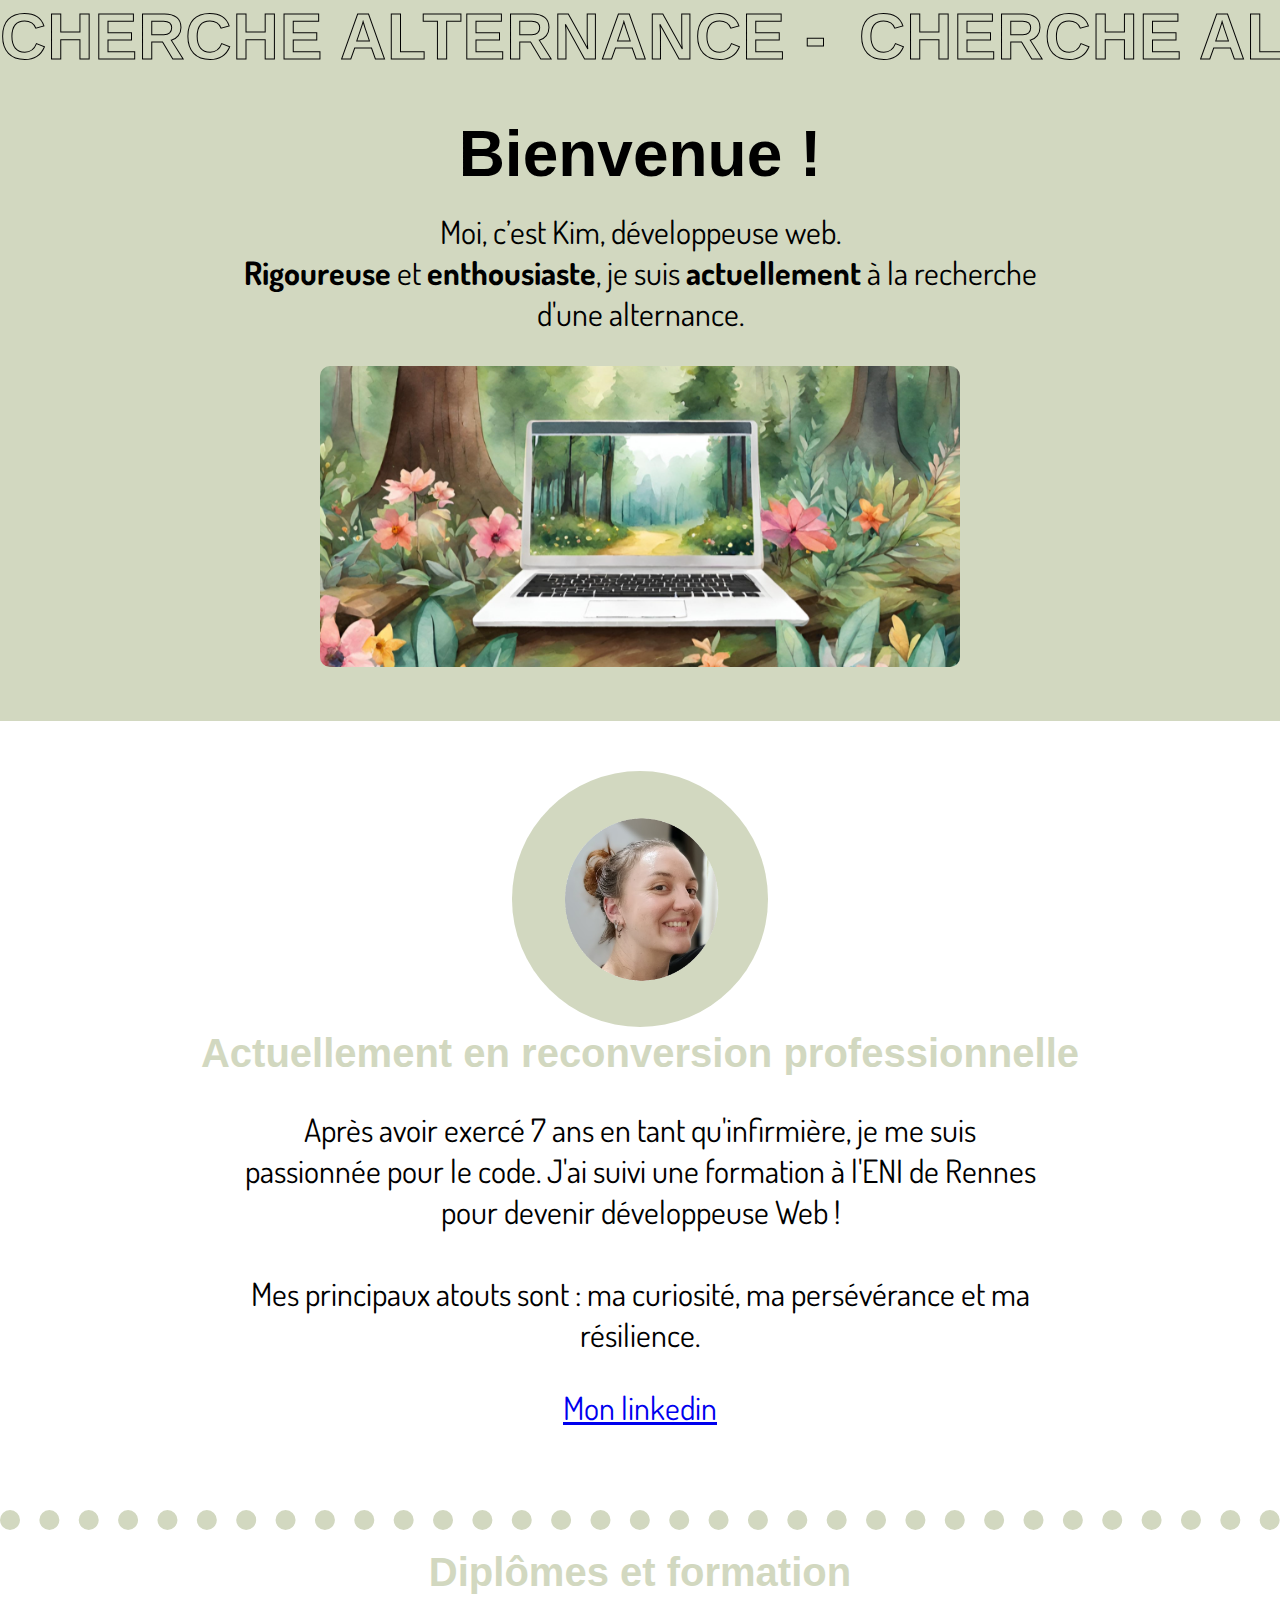
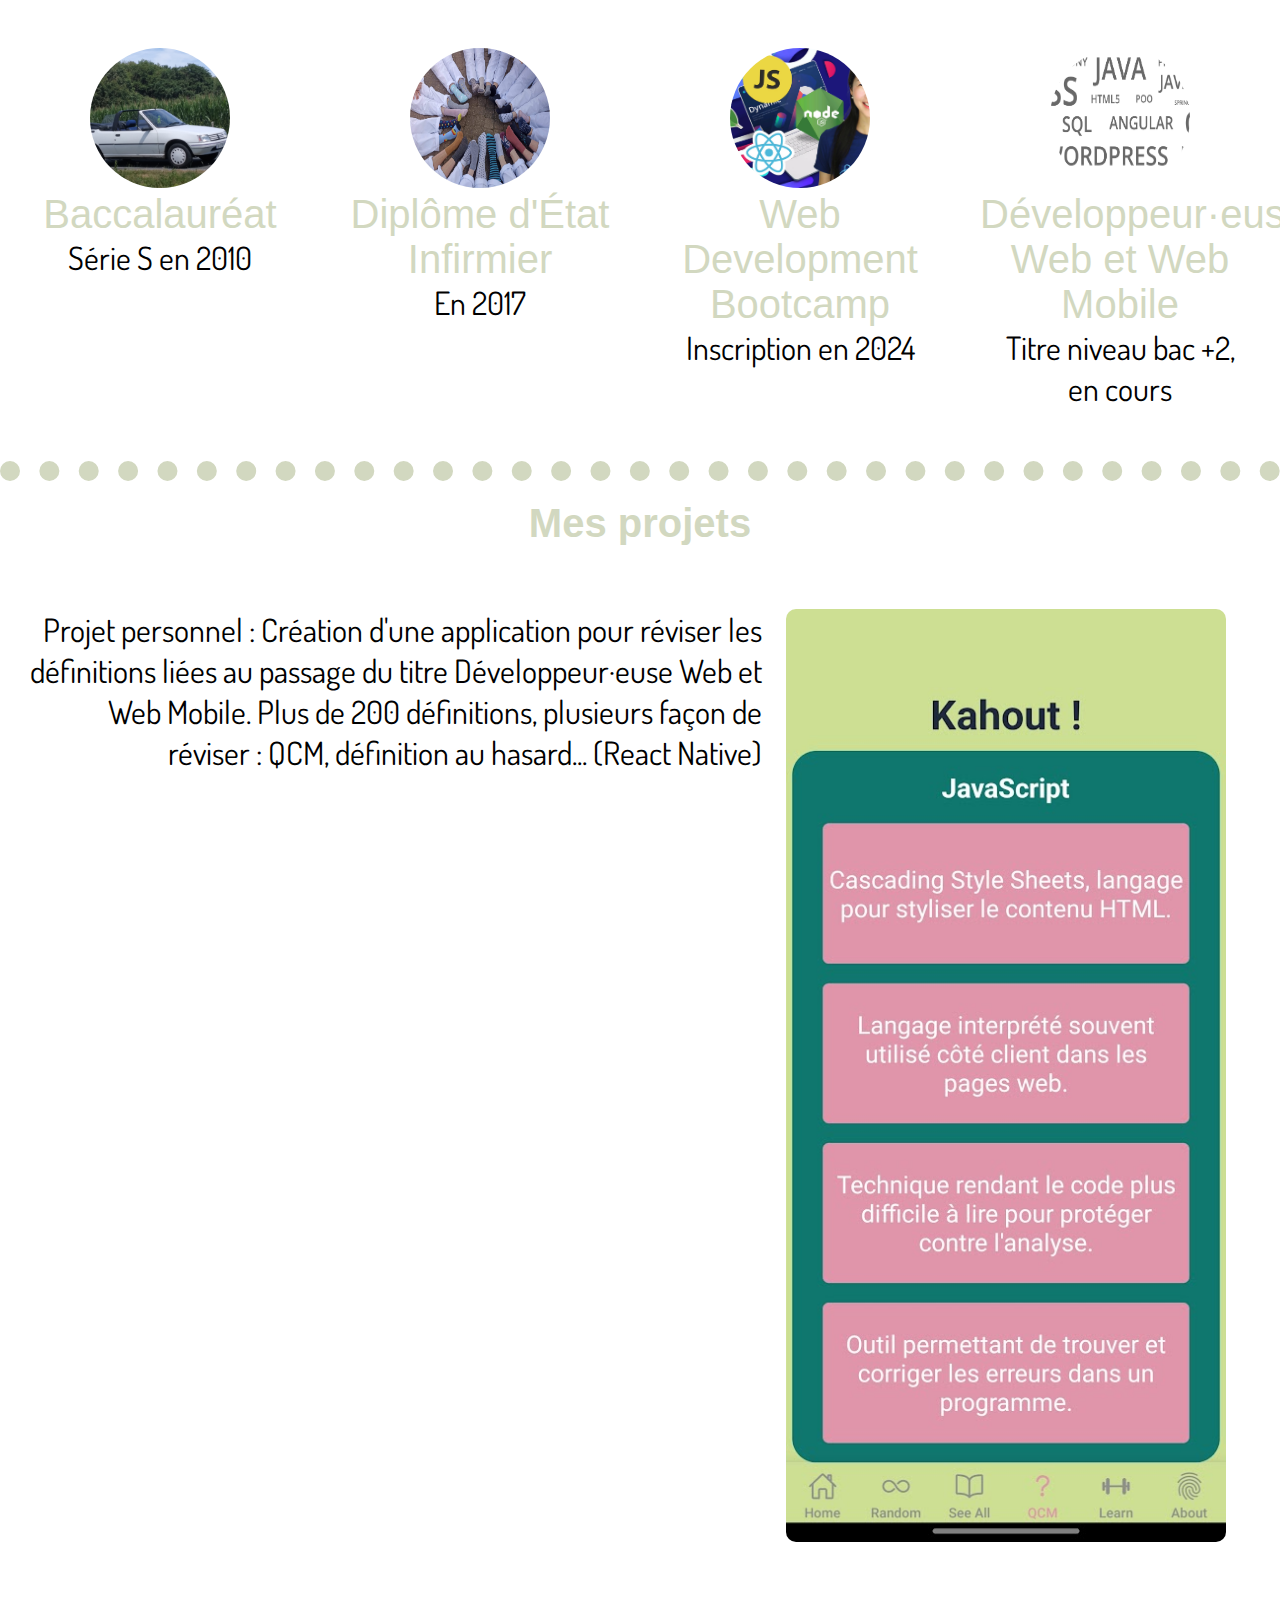
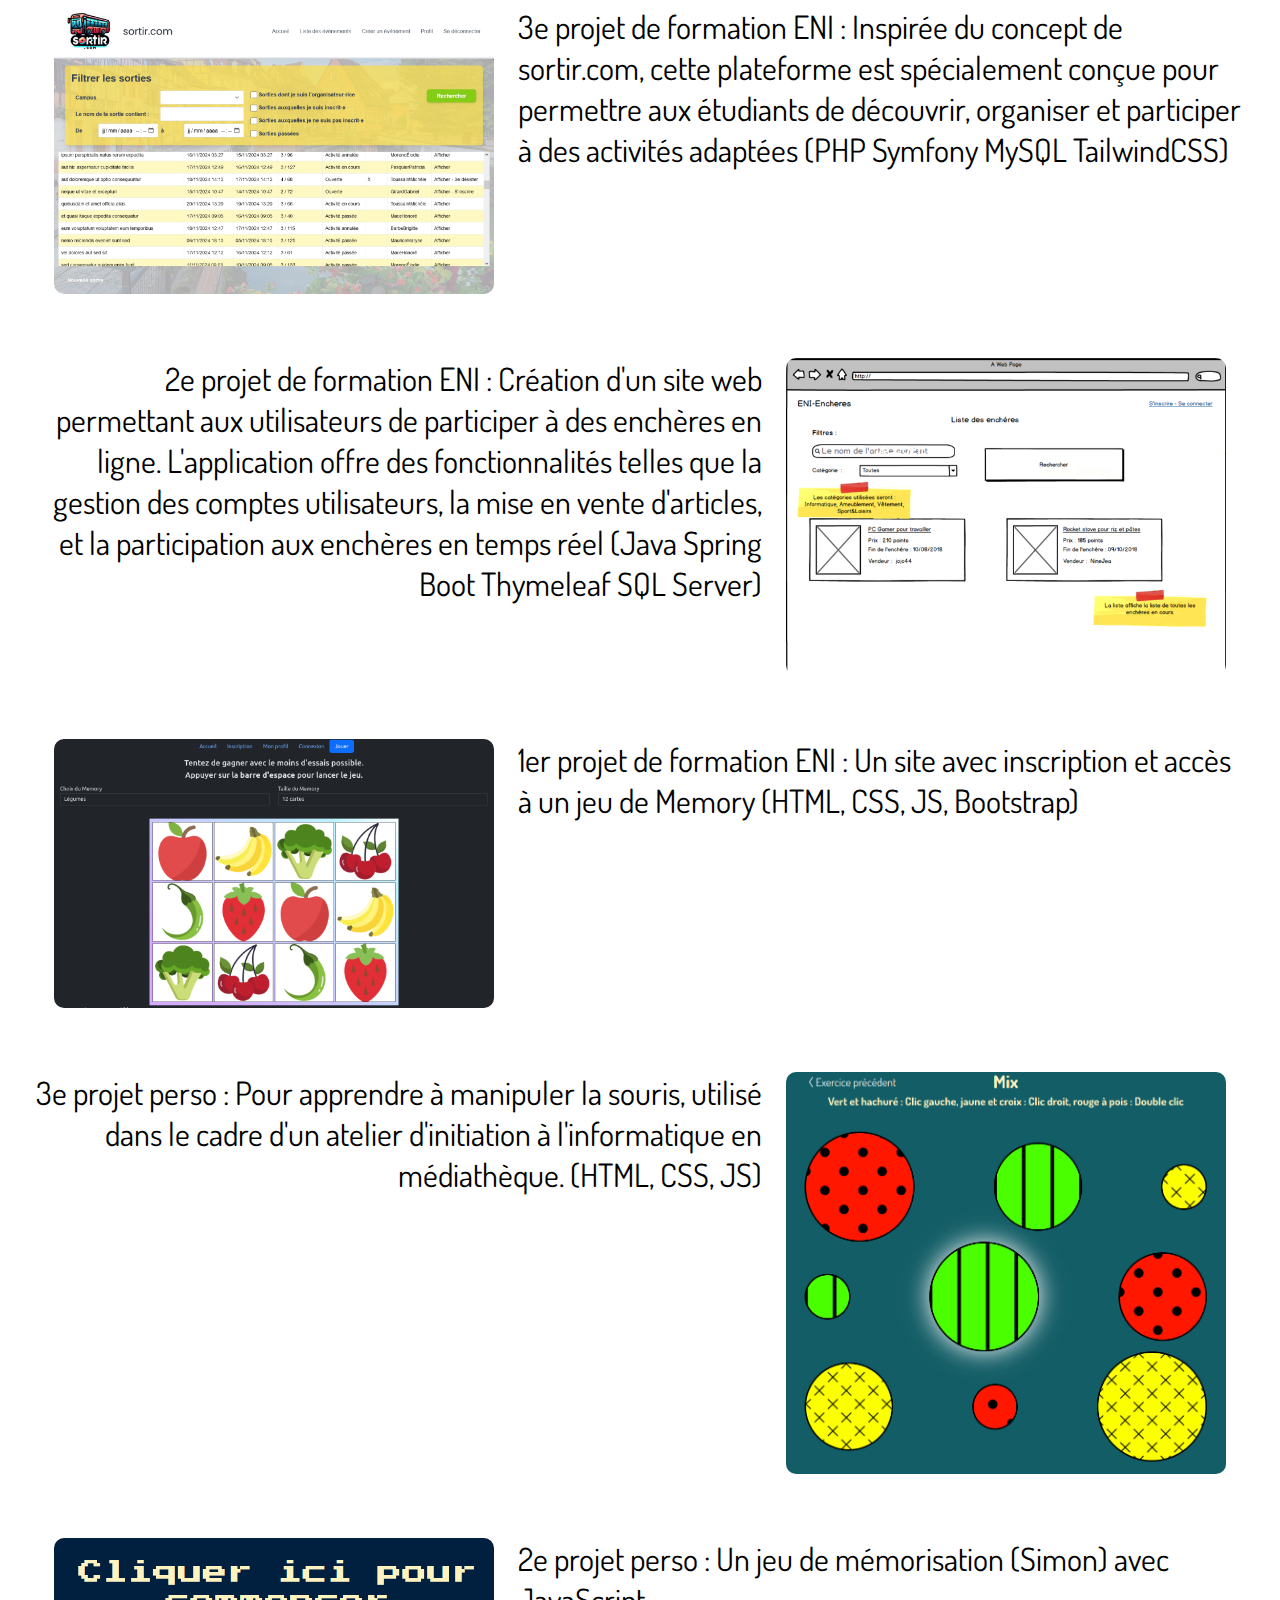
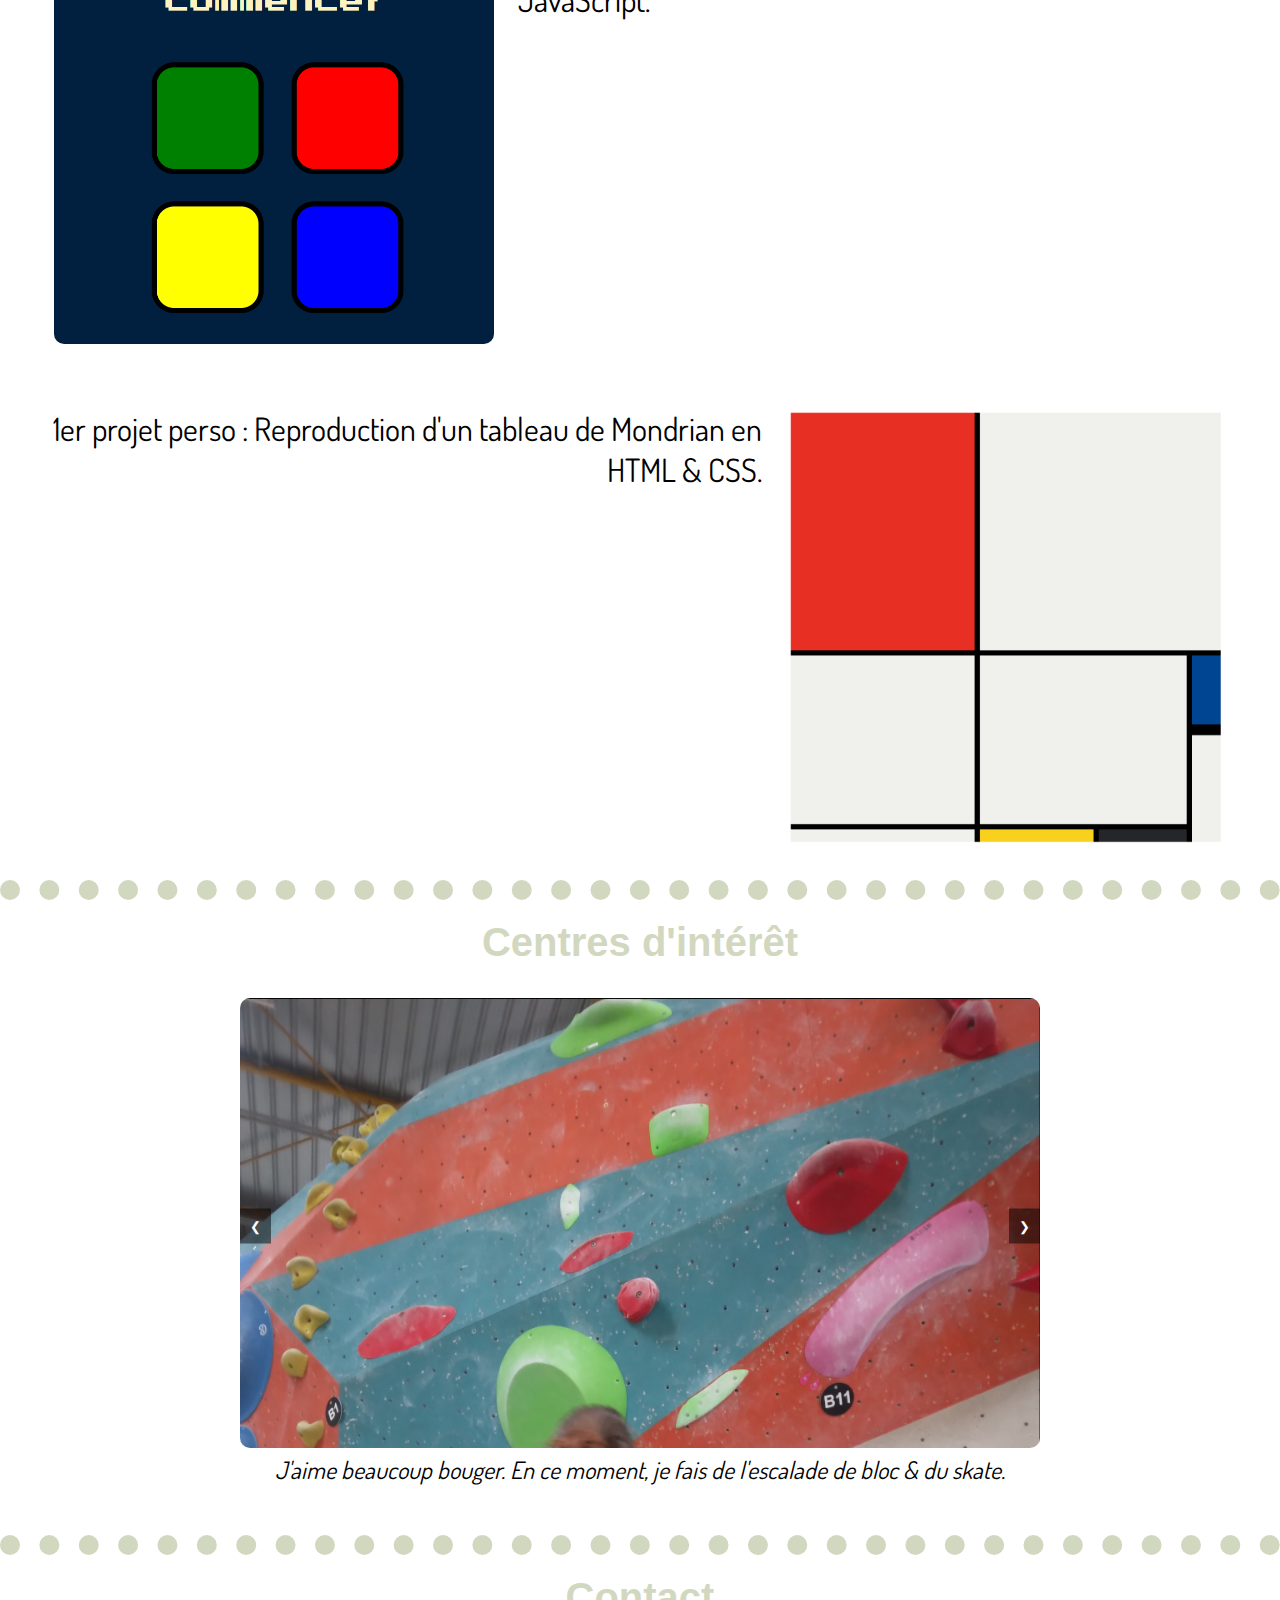
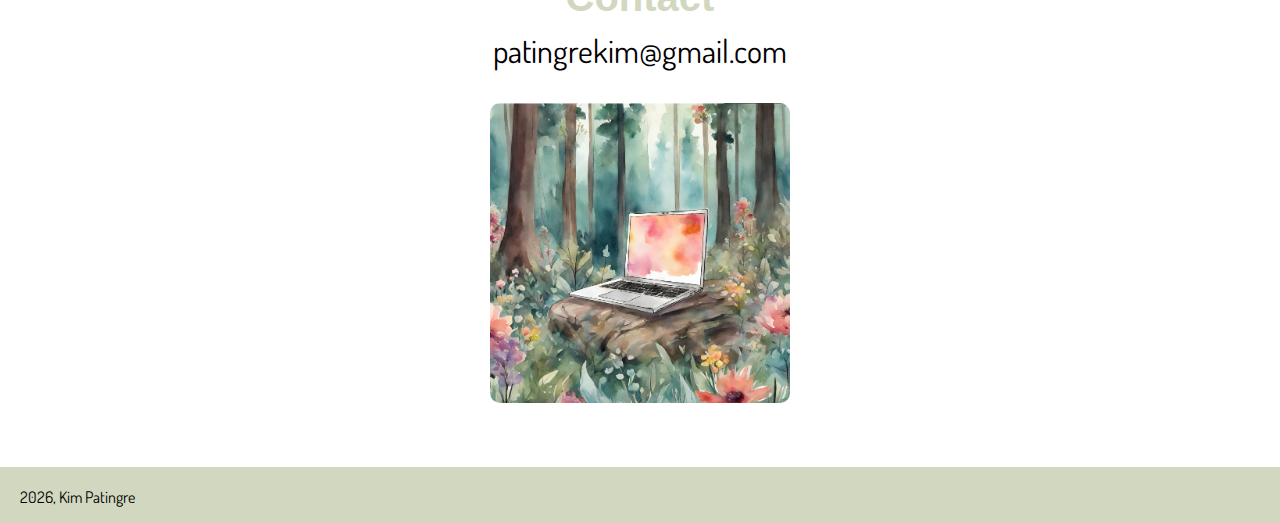
==== commit 7102e309: "add project revision" ====
--- a/index.html
+++ b/index.html
@@ -100,7 +100,7 @@
       </div>
     </section>
     <!-- Compétences -->
-    <section id="skills"></section>
+    <!-- <section id="skills"></section> -->
     <!-- Sites -->
     <section id="sites">
       <h2>Mes projets</h2>
@@ -158,10 +158,24 @@
             3e projet de formation ENI : Inspirée du concept de sortir.com,
             cette plateforme est spécialement conçue pour permettre aux
             étudiants de découvrir, organiser et participer à des activités
-            adaptées (PHP Symfony MySQL Tailwind)
+            adaptées (PHP Symfony MySQL TailwindCSS)
           </p>
           <a href="https://github.com/kimptgr/sortir.eni">
-            <img src="./assets/image/ovsIndex.png" alt=""
+            <img id="imageOvs" src="./assets/image/ovsIndex.png" alt=""
+          /></a>
+        </div>
+        <div class="site site1">
+          <p>
+            Projet personnel : Création d'une application pour réviser les
+            définitions liées au passage du titre Développeur·euse Web et Web
+            Mobile. Plus de 200 définitions, plusieurs façon de réviser : QCM,
+            définition au hasard... (React Native)
+          </p>
+          <a href="https://github.com/kimptgr/encheres.eni">
+            <img
+              id="revisiond2wm"
+              src="./assets/image/revisiond2wmqcm.jpg"
+              alt=""
           /></a>
         </div>
       </div>
--- a/Public/style.css
+++ b/Public/style.css
@@ -191,6 +191,7 @@
   flex-direction: column-reverse;
 }
 
+/* Mes projets */
 .site {
   display: flex;
   flex-wrap: wrap;
